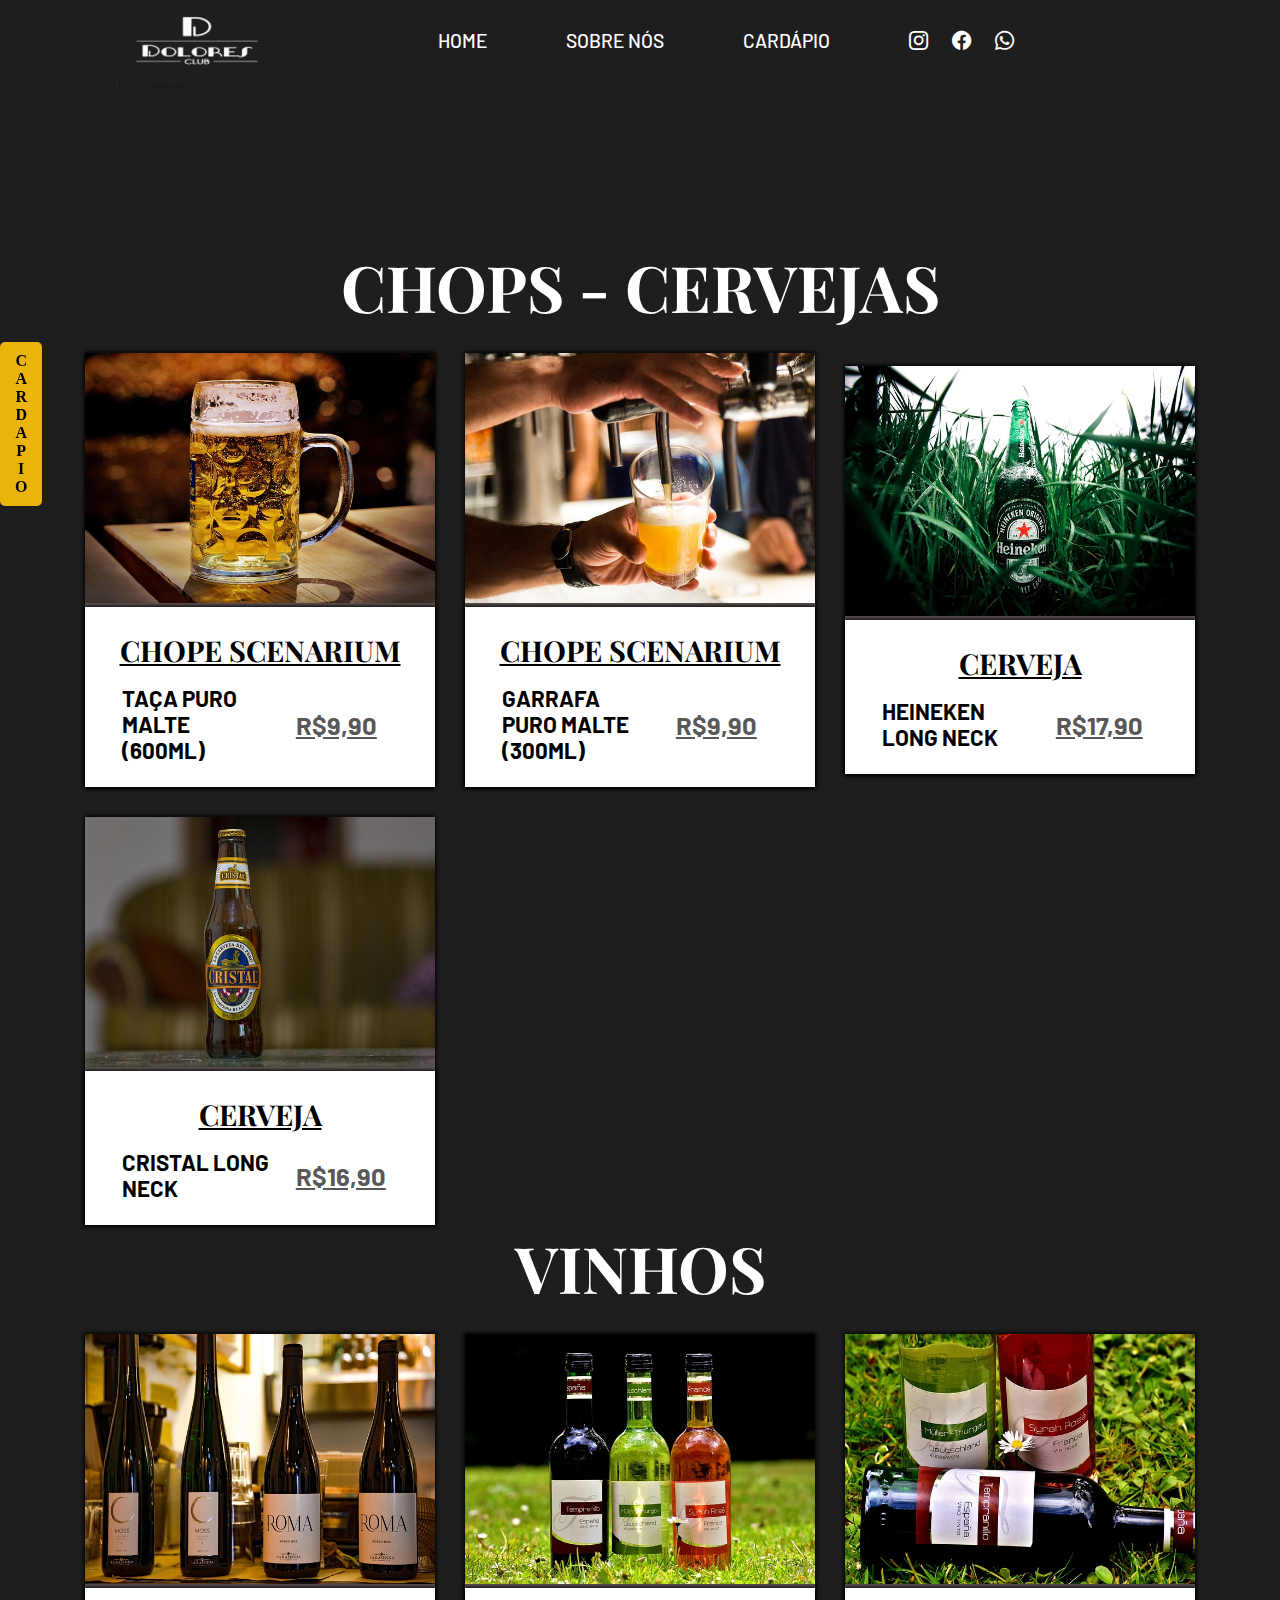
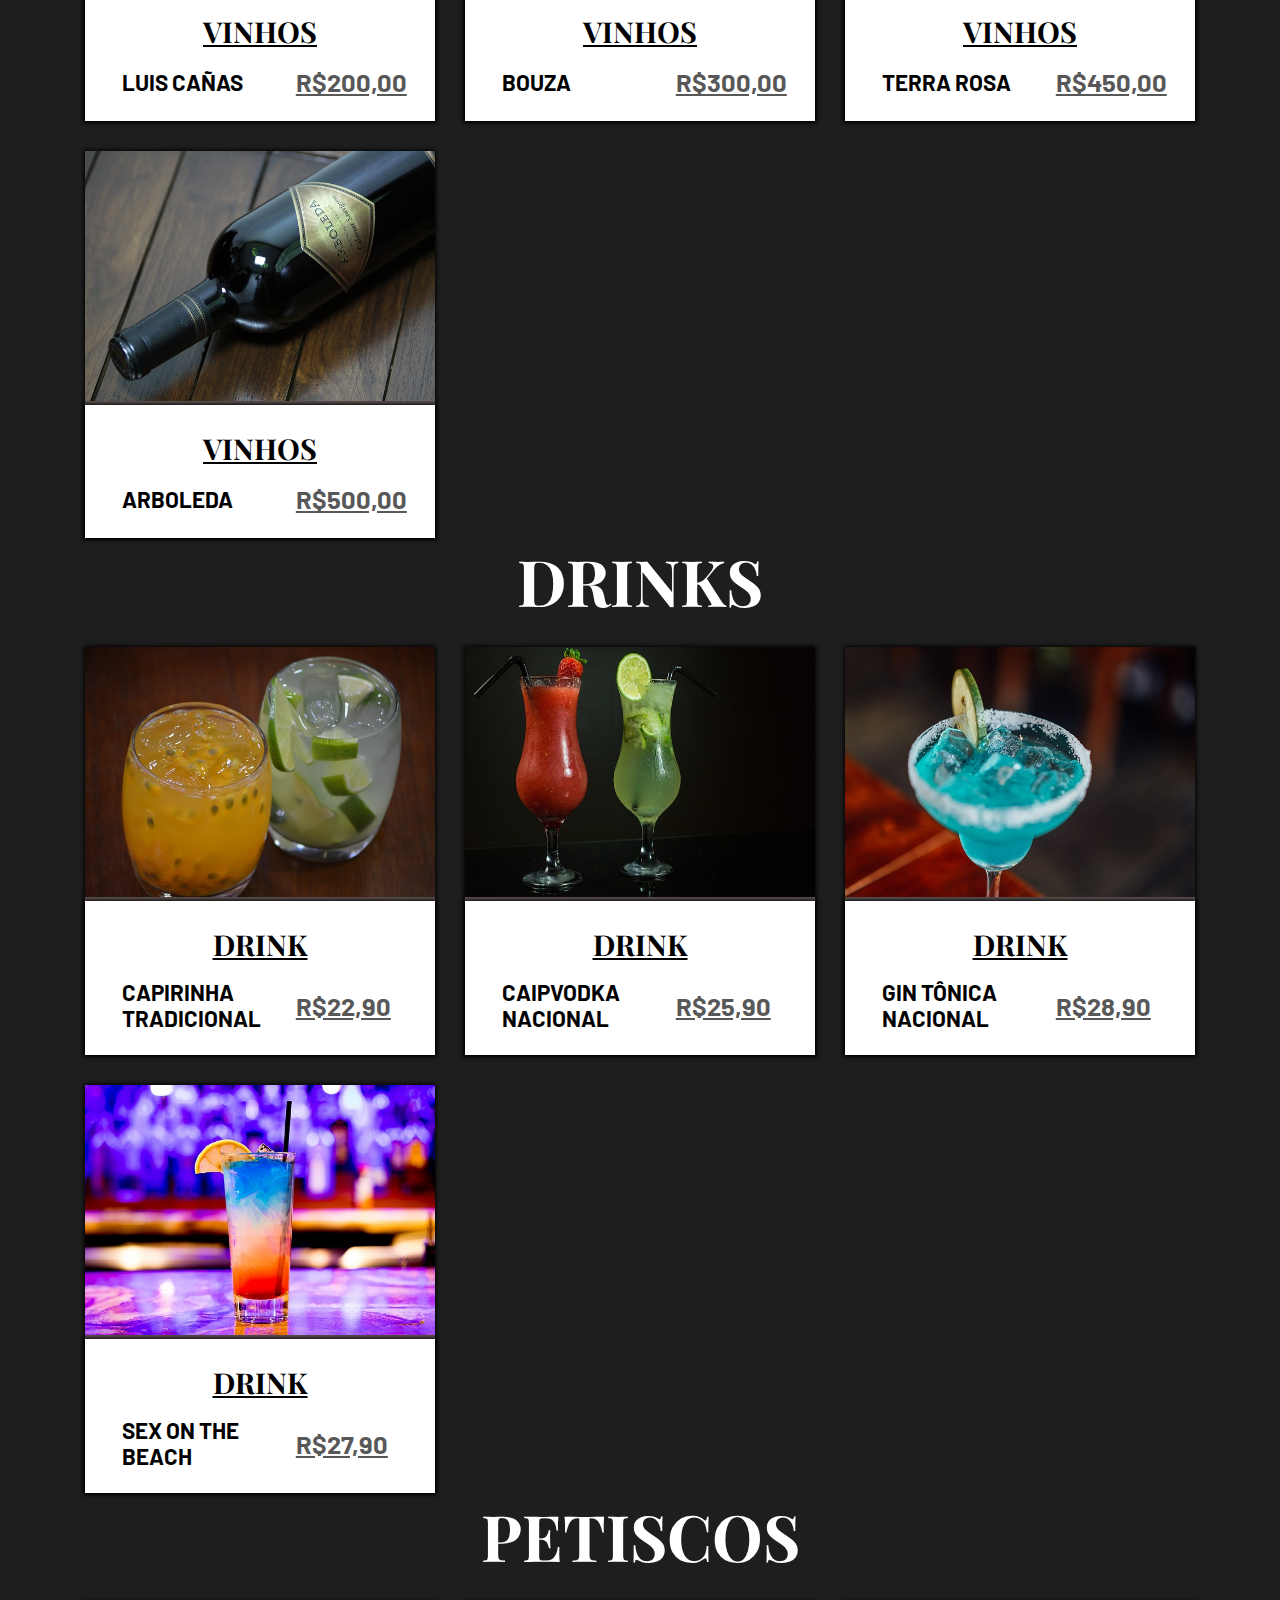
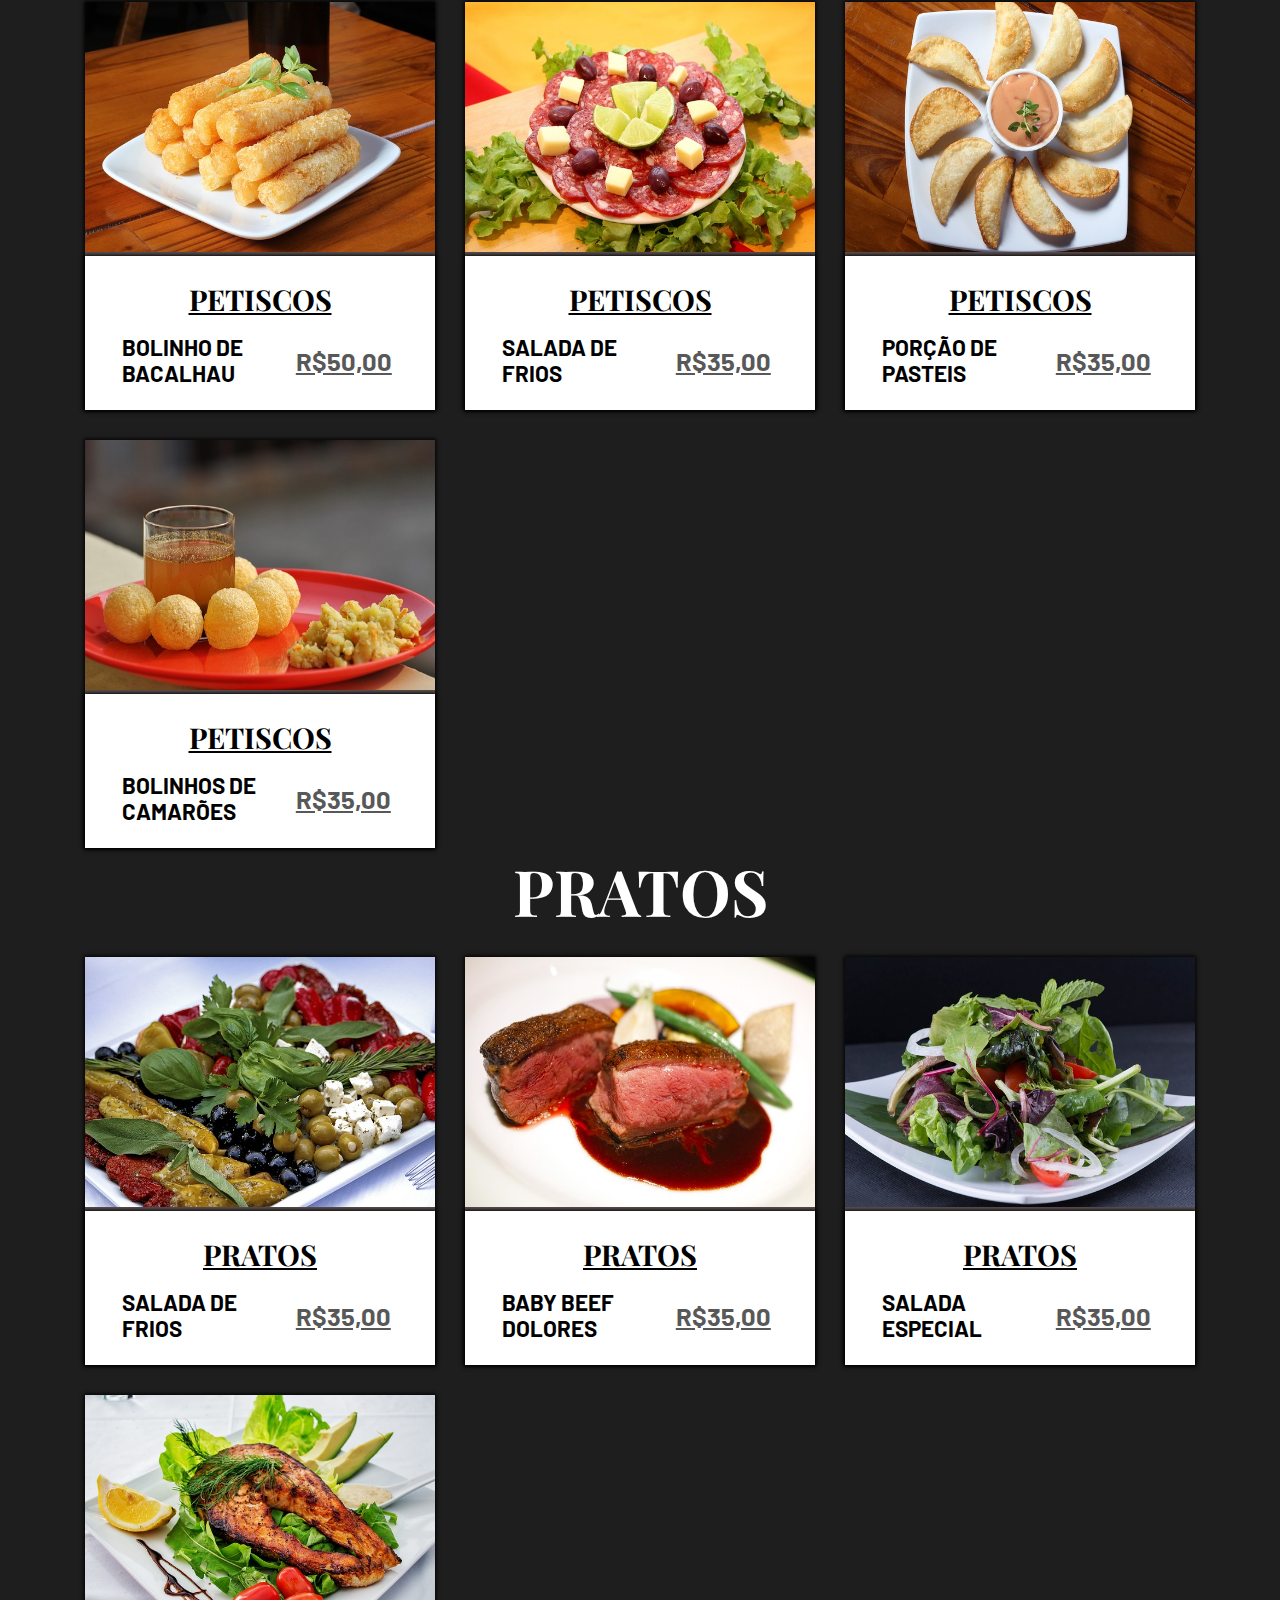
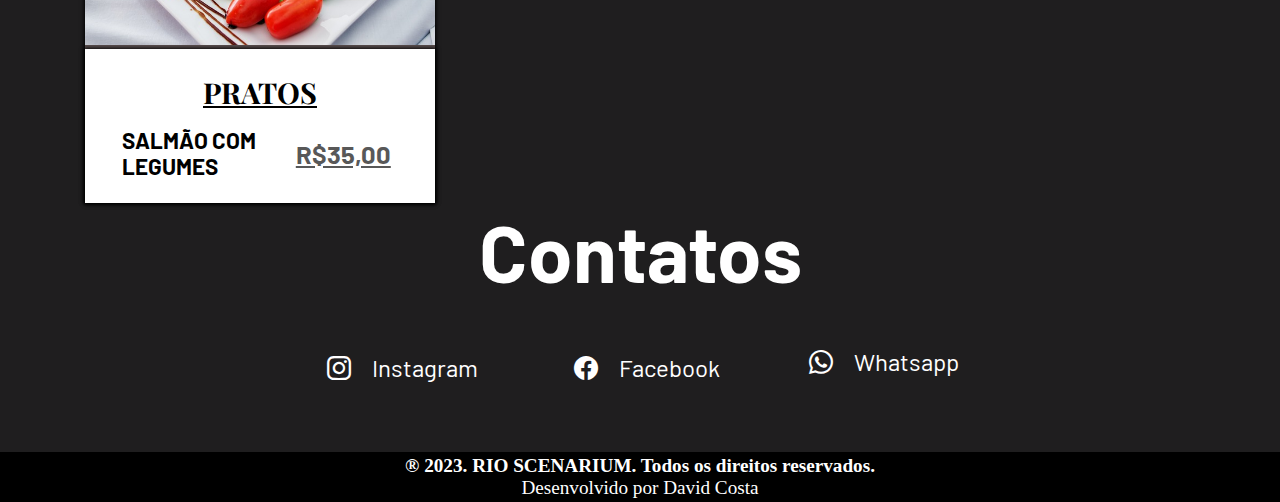
==== cardapio.html @ f92de422 "Teste" ====
<!DOCTYPE html>
<html lang="pt-br">
<head>
  <meta charset="UTF-8">
  <meta name="viewport" content="width=device-width, initial-scale=1.0">
  <title>Dolores Club</title>
  <link rel="stylesheet" href="css/style.css">
  <link rel="stylesheet" href="css/cardapio.css">
  <link rel="stylesheet" href="css/media-query.css">
  <link rel="stylesheet" href="https://cdn.jsdelivr.net/npm/bootstrap-icons@1.11.1/font/bootstrap-icons.css">
</head>
<body>
  <header class="content">
    <div class="logo">
      <a href="index.html"><img src="img/logo-removebg-preview.png" alt="logo"></a>
    </div>

    <nav data-menu="suave">
      <ul class="list-menu">
        <li><a href="index.html">Home</a></li>
        <li><a href="#sobrenos">Sobre Nós</a></li>
        <li><a href="cardapio.html">Cardápio</a></li>

        <div class="nav-social">
          <div class="nav-instagram">
            <li><a href="https://www.instagram.com/doloresclub/" target="_blank"><i class="bi bi-instagram"></i></i></a></li>
          </div>

          <div class="nav-facebook">
            <li><a href="https://www.facebook.com/doloresclublavradio" target="_blank"><i class="bi bi-facebook"></i></a></li>
          </div>

          <div class="nav-whatsapp">
            <li><a href="https://api.whatsapp.com/send?phone=5521971523095&text=Ol%C3%A1,%20poderia%20me%20ajudar?%20=)" target="_blank"><i class="bi bi-whatsapp"></i></a></li>
          </div>
        </div>
      </ul>
    </nav>

    <div class="menu-toggle">
      <div class="one"></div>
      <div class="two"></div>
      <div class="three"></div>
    </div>
    <!--Final: Menu navegação-->
  </header>
  
    <!--<i class="bi bi-arrow-bar-down"></i>-->
    <div class="cardapio-container">
      <a href="cardapio.pdf" download="cardapio.pdf" class="download-btn">
        <span>C</span>
        <span>a</span>
        <span>r</span>
        <span>d</span>
        <span>a</span>
        <span>p</span>
        <span>i</span>
        <span>o</span>
      </a>
    </div>
  
  <section class="cardapio" id="cardapio">
    <h2>Chops - Cervejas</h2>
    <div class="itens-cardapio">
      <div>
        <img src="img/cardapio/cerverja1.jpg" alt="bolinho">
        <div class="info">
          <h3>Chope Scenarium</h3>
          <h4> Taça Puro Malte (600ml) <span>R$9,90</span></h4>
        </div>
      </div>

      <div>
        <img src="img/cardapio/cerveja2.jpg" alt="bolinho">
        <div class="info">
          <h3>Chope Scenarium</h3>
          <h4>Garrafa Puro Malte (300ml) <span>R$9,90</span></h4>
        </div>
      </div>

      <div>
        <img src="img/cardapio/cerveja3.jpg" alt="bolinho">
        <div class="info">
          <h3>Cerveja</h3>
          <h4>Heineken long neck<span>R$17,90</span></h4>
        </div>
      </div>

      <div>
        <img src="img/cardapio/cerveja4.jpg" alt="bolinho">
        <div class="info">
          <h3>Cerveja</h3>
          <h4>Cristal long neck <span>R$16,90</span></h4>
        </div>
      </div>
    </div>
</section>

<section class="cardapio" id="cardapio">
  <h2>Vinhos</h2>
  <div class="itens-cardapio">
    <div>
      <img src="img/cardapio/vinho1.jpg" alt="bolinho">
      <div class="info">
        <h3>Vinhos</h3>
        <h4>Luis Cañas <span>R$200,00</span></h4>
      </div>
    </div>
    <div>
      <img src="img/cardapio/vinho2.jpg" alt="bolinho">
      <div class="info">
        <h3>Vinhos</h3>
        <h4>Bouza <span>R$300,00</span></h4>
      </div>
    </div>
    <div>
      <img src="img/cardapio/vinho3.jpg" alt="bolinho">
      <div class="info">
        <h3>Vinhos</h3>
        <h4>Terra Rosa<span>R$450,00</span></h4>
      </div>
    </div>
    <div>
      <img src="img/cardapio/vinho4.jpg" alt="bolinho">
      <div class="info">
        <h3>Vinhos</h3>
        <h4>Arboleda <span>R$500,00</span></h4>
      </div>
    </div>
  </div>
</section>

<section class="cardapio" id="cardapio">
  <h2>Drinks</h2>
  <div class="itens-cardapio">
    <div>
      <img src="img/cardapio/drink1.jpg" alt="bolinho">
      <div class="info">
        <h3>Drink</h3>
        <h4>Capirinha Tradicional <span>R$22,90</span></h4>
      </div>
    </div>
    <div>
      <img src="img/cardapio/drink2.jpg" alt="bolinho">
      <div class="info">
        <h3>Drink</h3>
        <h4>Caipvodka Nacional <span>R$25,90</span></h4>
      </div>
    </div>
    <div>
      <img src="img/cardapio/drink3.jpg" alt="bolinho">
      <div class="info">
        <h3>Drink</h3>
        <h4>Gin tônica nacional <span>R$28,90</span></h4>
      </div>
    </div>
    <div>
      <img src="img/cardapio/drink4.jpg" alt="bolinho">
      <div class="info">
        <h3>Drink</h3>
        <h4>Sex on the beach <span>R$27,90</span></h4>
      </div>
    </div>
  </div>
</section>

<section class="cardapio" id="cardapio">
  <h2>Petiscos</h2>
  <div class="itens-cardapio">
    <div>
      <img src="img/cardapio/petisco1.jpg" alt="bolinho">
      <div class="info">
        <h3>Petiscos</h3>
        <h4>Bolinho de Bacalhau<span>R$50,00</span></h4>
      </div>
    </div>
    <div>
      <img src="img/cardapio/petisco2.jpg" alt="bolinho">
      <div class="info">
        <h3>Petiscos</h3>
        <h4>Salada de Frios <span>R$35,00</span></h4>
      </div>
    </div>
    <div>
      <img src="img/cardapio/petisco3.jpg" alt="bolinho">
      <div class="info">
        <h3>Petiscos</h3>
        <h4>Porção de pasteis <span>R$35,00</span></h4>
      </div>
    </div>
    <div>
      <img src="img/cardapio/petisco4.jpg" alt="bolinho">
      <div class="info">
        <h3>Petiscos</h3>
        <h4>Bolinhos de camarões <span>R$35,00</span></h4>
      </div>
    </div>
  </div>
</section>

<section class="cardapio" id="cardapio">
  <h2>Pratos</h2>
  <div class="itens-cardapio">
    <div>
      <img src="img/cardapio/prato1.jpg" alt="bolinho">
      <div class="info">
        <h3>Pratos</h3>
        <h4>Salada de frios<span>R$35,00</span></h4>
      </div>
    </div>
    <div>
      <img src="img/cardapio/prato2.jpg" alt="bolinho">
      <div class="info">
        <h3>Pratos</h3>
        <h4>Baby Beef dolores<span>R$35,00</span></h4>
      </div>
    </div>
    <div>
      <img src="img/cardapio/prato3.jpg" alt="bolinho">
      <div class="info">
        <h3>Pratos</h3>
        <h4>Salada Especial <span>R$35,00</span></h4>
      </div>
    </div>
    <div>
      <img src="img/cardapio/prato4.jpg" alt="bolinho">
      <div class="info">
        <h3>Pratos</h3>
        <h4>Salmão com legumes <span>R$35,00</span></h4>
      </div>
    </div>
  </div>
</section>

<section class="contatos" id="contatos">
  <h3>Contatos</h3>
  <div class="contatos-secao">
    <div class="item-instagram">
      <a href="https://www.instagram.com/doloresclub/" target="_blank">
        <i class="bi bi-instagram"></i>
        <span>Instagram</span>
      </a>
    </div>

    <div class="item-facebook">
      <a href="https://www.facebook.com/doloresclublavradio" target="_blank">
        <i class="bi bi-facebook"></i>
        <span>Facebook</span>
      </a>
    </div>

    <div class="item-whatsapp">
      <a href="https://api.whatsapp.com/send?phone=5521971523095&text=Ol%C3%A1,%20poderia%20me%20ajudar?%20=)" target="_blank">
        <i class="bi bi-whatsapp"></i>
        <span>Whatsapp</span>
      </a>
    </div>
  </div>
</section>

<footer>
  <h4>
    ® 2023. RIO SCENARIUM. Todos os direitos reservados.</h4>
    <span>Desenvolvido por David Costa</span>
</footer>

<script type="module" src="js/script.js"></script>
</body>
</html>
---- css/style.css ----
@charset "UTF-8";
@import url('https://fonts.googleapis.com/css2?family=Playfair+Display:ital@1&display=swap');
@import url('https://fonts.googleapis.com/css2?family=Barlow:ital@1&display=swap');

* {
  margin: 0;
  padding: 0;
  box-sizing: border-box;
  list-style: none;
  border: none;
  text-decoration: none;
}

html {
  width: 100vw;
  height: 100vh;
  font-size: 65,5%;
  overflow-x: hidden;
  background-color: #1f1e1f;
}

.content {
  width: 100vw;
  height: 70px;
  display: flex;
  justify-content: space-around;
  align-items: center;
  background-color: #1f1e1f;
  padding: 40px;
  position: sticky;
  top: 0;
  z-index: 9999;
}

.logo {
  cursor: pointer;
  display: flex;
  align-items: center;
}

.logo img {
  width: 100%;
  height: 100%;
}

.content .list-menu {
  width: 600px;
  display: flex;
  align-items: center;
  justify-content: space-between;
}

.content .list-menu li a {
  padding: 12px;
  color: white;
  font-size: 1.2rem;
  text-transform: uppercase;
  font-weight: 500;
  transition: all 200ms ease-in;
  font-family: 'Barlow', sans-serif;
}

.nav-social {
  display: flex;
  justify-content: center;
  align-items: center;
}

.nav-facebook a:hover {
  background: #7C97C1;
  border-radius: 20px; 
  transition: all 500ms ease-in;

}

.nav-instagram a:hover {
  background: #F285A1; 
  border-radius: 20px; 
  transition: all 500ms ease-in;
}

.nav-whatsapp a:hover {
  background: #70D68E;
  border-radius: 20px; 
  transition: all 500ms ease-in;
}


/*First Section*/

.first-section {
  background-image: linear-gradient(rgba(29,29,29,0.8),rgba(29,29,29,0.8)),url(../img/background.jpg);
  /*background-image: url(../img/background.jpg);*/
  background-position: center center;
  background-size: cover;
  background-repeat: no-repeat;
  background-position-y: 20px;
  height: 100vh;
  width: 100vw;
  display: flex;
  flex-direction: column;
  justify-content: center;
  align-items: center;
}

.first-section .conteudo-principal {
  display: flex;
  flex-direction: column;
  align-items: center;
  justify-content: center;
}

.first-section h1 {
  color: #ffc506;
  font-size: 3rem;
  text-transform: uppercase;
  margin-bottom: 1rem;
  font-family: 'Playfair Display', serif;
}

.first-section h2 {
  color: white;
  font-size: 1.6rem;
  font-weight: 400;
  text-transform: uppercase;
  margin-bottom: 3rem;
  font-family: 'Barlow', sans-serif;
}

.btn button {
  width: 230px;
  height: 60px;
  cursor: pointer;
  text-transform: uppercase;
  background-color: #ffc506;
  border-radius: 10px;
  font-weight: 700;
  margin-top: 5rem;
  transition: all 400ms ease-in;
  font-family: 'Barlow', sans-serif;
}

.btn button a {
  color: black;
}

.btn button a:hover {
  color: #ffc506;
}

.btn button:hover {
  border: 1px solid #ffc506;
  background-color: transparent;
  color: #ffc506;
}

.btn {
  display: block;
  justify-content: center;
  align-items: center;
}

/*Sobre nos */

.sobre-nos {
  background-color: #1f1e1f;
  width: 100%;
  padding-bottom: 5rem;
  color: white;
  display: flex;
  justify-content: center;
  align-items: center;
  font-family: 'Barlow', sans-serif;
}

.main {
  display: flex;
  justify-content: space-between;
}

.contentsobre {
  display: flex;
  flex-direction: column;
  align-items: center;
  justify-content: center;
}

.contentsobre h2 {
  font-size: 5rem;
  margin-bottom: 1rem;
}

.contentsobre p {
  text-align: justify;
  font-size: 1.6rem;
  width: 60%;
  line-height: 2.5rem;
  text-indent: 1rem;
}

/*Contato - Footer*/

.contatos {
  font-family: 'Barlow', sans-serif;
  width: 100vw;
  background-color: #1f1e1f;
  display: flex;
  flex-direction: column;
  justify-content: center;
  align-items: center;
  font-size: 1.6rem;
  color: white;
  padding-bottom: 4rem;
}

.contatos h3 {
  font-size: 5rem;
  margin-bottom: 3rem;
}

.contatos-secao {
  width: 650px;
  display: flex;
  justify-content: space-between;
  font-size: 1.5rem;
}

.contatos-secao i {
  margin-right: 1rem;
}

.contatos-secao div {
  cursor: pointer;
  transition: all 200ms ease-in;
}

.contatos .contatos-secao .item-instagram,
.item-facebook,
.item-whastapp, a {
  color: white;
  padding: 6px;
}

.item-facebook a:hover {
  background: #7C97C1;
  border-radius: 40px; 
  transition: all 500ms ease-in;
}

.item-instagram a:hover {
  background: #F285A1; 
  border-radius: 40px; 
  transition: all 500ms ease-in;
}

.item-whatsapp a:hover {
  background: #70D68E;
  border-radius: 40px; 
  transition: all 500ms ease-in;
}
/*Footer*/
footer {
  height: 50px;
  background-color: black;
  color: white;
  font-size: 1.2rem;
  font-size: flex;
  display: flex;
  align-items: center;
  justify-content: center;
  flex-direction: column;
}
---- css/cardapio.css ----
.cardapio-container {
  position: sticky;
  top: 38%;
  z-index: 999;
}

.download-btn {
  display: inline-block;
  color: black;
  font-weight: bold;
  background-color: #ffc506e7;
  padding: 10px 15px;
  border-radius: 5px;
  transition: background-color 0.3s;
  text-transform: uppercase;
}

.cardapio-container .download-btn .bi {
 color: #ffc506;
 background-color: black;
 border-radius: 50%;
}

.download-btn:hover {
  background-color: transparent;
  color: white;
}

.download-btn span {
  display: block;
  text-align: center;
  flex-direction: column;
}

/*Cardapio*/
.cardapio {
  width: 100vw;
  display: flex;
  flex-direction: column;
  justify-content: center;
  align-items: center;
  background-color: #1f1e1f;
}

.cardapio h2 {
  font-family: 'Playfair Display', serif;
  font-size: 5rem;
  color: white;
  text-transform: uppercase;
}

.itens-cardapio {
  width: 90%;
  margin-top: 1.5rem;
  display: grid;
  grid-template-columns: repeat(auto-fit, minmax(150px, 350px));
  justify-content: center;
  align-items: center;
  gap: 30px;
}


.itens-cardapio .info {
  background-color: white;
  border: none;
  display: flex;
  flex-direction: column;
  align-items: center;
  justify-content: center;
  padding: 1.5rem;
  font-family: 'Barlow', sans-serif;
}

.cardapio h2 {
  font-size: 4.0rem;
}

.itens-cardapio .info h3 {
  font-family: 'Playfair Display', serif;
  font-size: 1.8rem;
  text-transform: uppercase;
  margin-bottom: 1rem;
  text-decoration: underline;
}

.itens-cardapio .info h4 {
  font-size: 1.4rem;
  text-transform: uppercase;
  margin-bottom: 0.6rem;
  display: grid;
  justify-content: center;
  align-items: center;
  grid-template-columns: 150px 150px;
  margin: 0 auto;
  margin-left: 0.8rem;
}

.itens-cardapio .info h4 span {
  font-size: 1.6rem;
  color: #585858;
  margin-left: 1.5rem;
  text-decoration: underline;
}

.itens-cardapio div {
  background-color: #5e5252;
  box-shadow: 0px 0px 4px 1px;
}

.itens-cardapio img {
  width: 100%;
  height: 250px;
}
---- css/media-query.css ----
@media (max-width: 1200px) {
  .main {
    display: block;
  }

  .content {
    flex-direction: column;
    justify-content: center;
    align-items: center;
    height: 12%;
    padding-left: 0px;
  }

  .img-desktop {
    display: none;
  }

  .img-mobile {
    display: block;
  }

  .nav-auto, .nav-manual {
    margin-top: 48%;
  }
}

@media (max-width: 768px) {

  html {
    font-size: 45%;
  }
  
  .cardapio-container {
    font-size: 150%;
  }

  .content {
  display: flex;
  flex-direction: row;
  justify-content: space-between;
  padding: 0 40px;
  justify-content: center;
  }

  .content .list-menu {
    display: none;
  }

  .one,
  .two,
  .three {
    width: 80%;
    height: 2px;
    background-color: white;
    margin: 6px auto;
    transition-duration: 0.5s;
  }

  .menu-toggle {
    width: 30px;
    height: 30px;
  }

  .content.on {
    position: fixed;
    top: 0;
    left: 0;
    bottom: 0;
    width: 100vw;
    height: 100vh;
    background-color: rgba(30, 31, 30, 0.8);
    z-index: 10;
    align-items: center;
  }

  .content.on .logo {
    display: none;
  }

  .content.on .menu-toggle {
    position: absolute;
    right: 40px;
    top: 20px;
  }

  .content.on .list-menu {
    display: block;
  }

  .content.on .list-menu li {
    display: flex;
    justify-content: center;
  }

  .content.on .list-menu li a {
    font-size: 2rem;
  }

  .content.on .menu-toggle .two {
    opacity: 0;
  }

  .content.on .menu-toggle .one {
    transform: rotate(45deg) translate(5px, -8px);
  }

  .content.on .menu-toggle .three {
    transform: rotate(-45deg) translate(20px, -6px);
  }

  .cardapio h2 {
    font-size: 5.5rem;
  }

  .itens-cardapio {
    grid-template-columns: repeat(2, minmax(50%, 350px));
  }

  .itens-cardapio .info h3 {
    font-size: 3rem;
  }

  .itens-cardapio .info h4 {
    font-size: 2rem;
    margin-left: 12rem;
  }

  .contatos-secao {
    display: block;
    text-align: center;
    font-size: 2rem;
  }

  .contatos-secao div {
    margin: 1rem;
  }
}

@media (max-width: 600px) {
  .conteudo-principal h1 {
    width: 500px;
    text-align: center;
    font-size: 5rem;
  }

  .conteudo-principal h2 {
    font-size: 2.5rem;
  }

  .itens-cardapio {
    grid-template-columns: repeat(auto-fit, minmax(50px, 350px));
  }

  .contatos-secao {
    width: 300px;
  }
}

@media (max-width: 500px) {
  .btn {
    flex-direction: column;
    justify-content: center;
    align-items: center;
    width: 150px;
  }

  .btn button {
    font-size: 1.5rem;
    width: 100%;
  }

  .conteudo-principal h1{
    width: 350px;
    font-size: 4rem;
    text-align: center;
  }

  .conteudo-principal h2{
    width: 200px;
    font-size: 2.5rem;
    text-align: center;
  }
}

@media (max-width: 395px) {
  .contentsobre p {
    width: 250px;
    font-size: 2rem;
  }

  .itens-cardapio {
    width: 50%;
    justify-content: center;
    grid-template-columns: repeat(auto-fit, minmax(50px, 350px));
  }

  .itens-cardapio img {
    width: 100%;
    height: auto;
  }

  .itens-cardapio div {
    display: flex;
    flex-direction: column;
    justify-content: center;
    align-items: center;
  }

  .itens-cardapio .info {
    width: 100%;
    height: 150px;
    display: block;
  }

  .itens-cardapio .info h3 {
    text-align: center;
  }

  .itens-cardapio .info h4 {
    grid-template-columns: 93px 150px;
  }
}
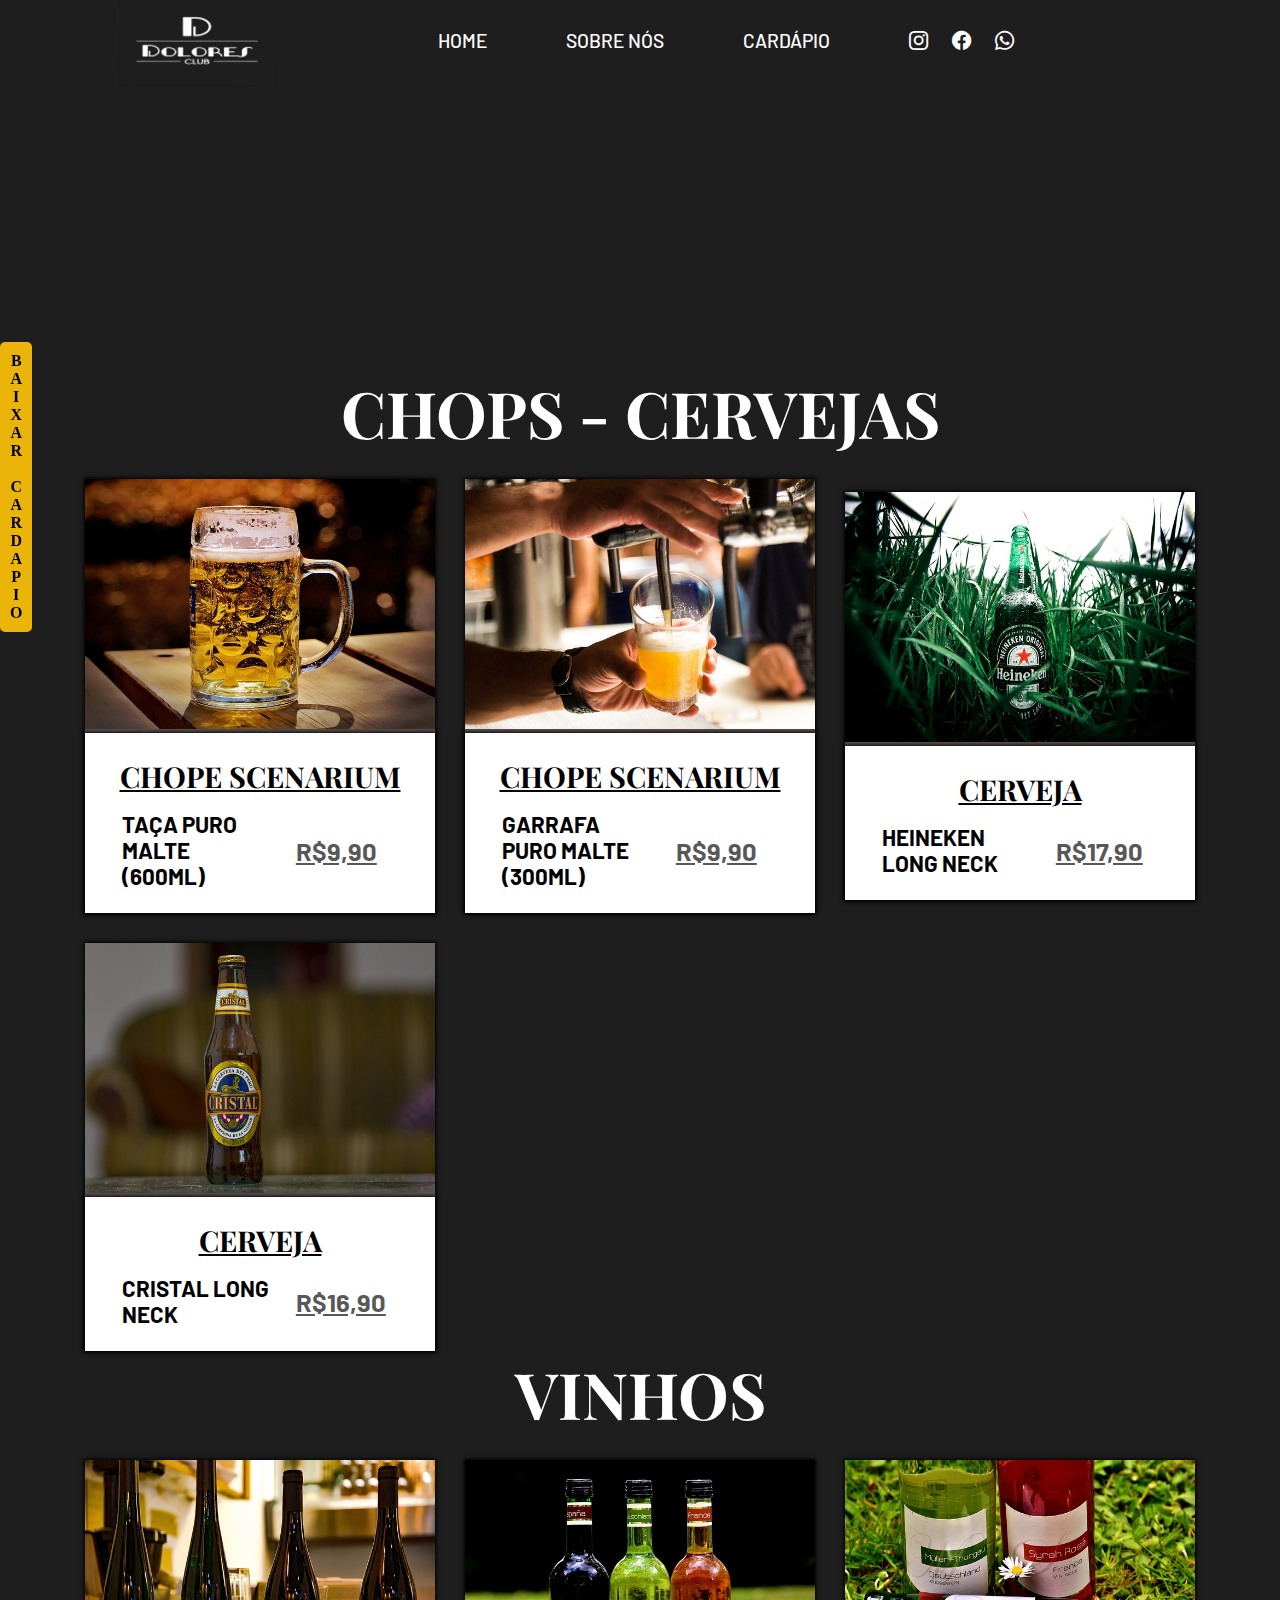
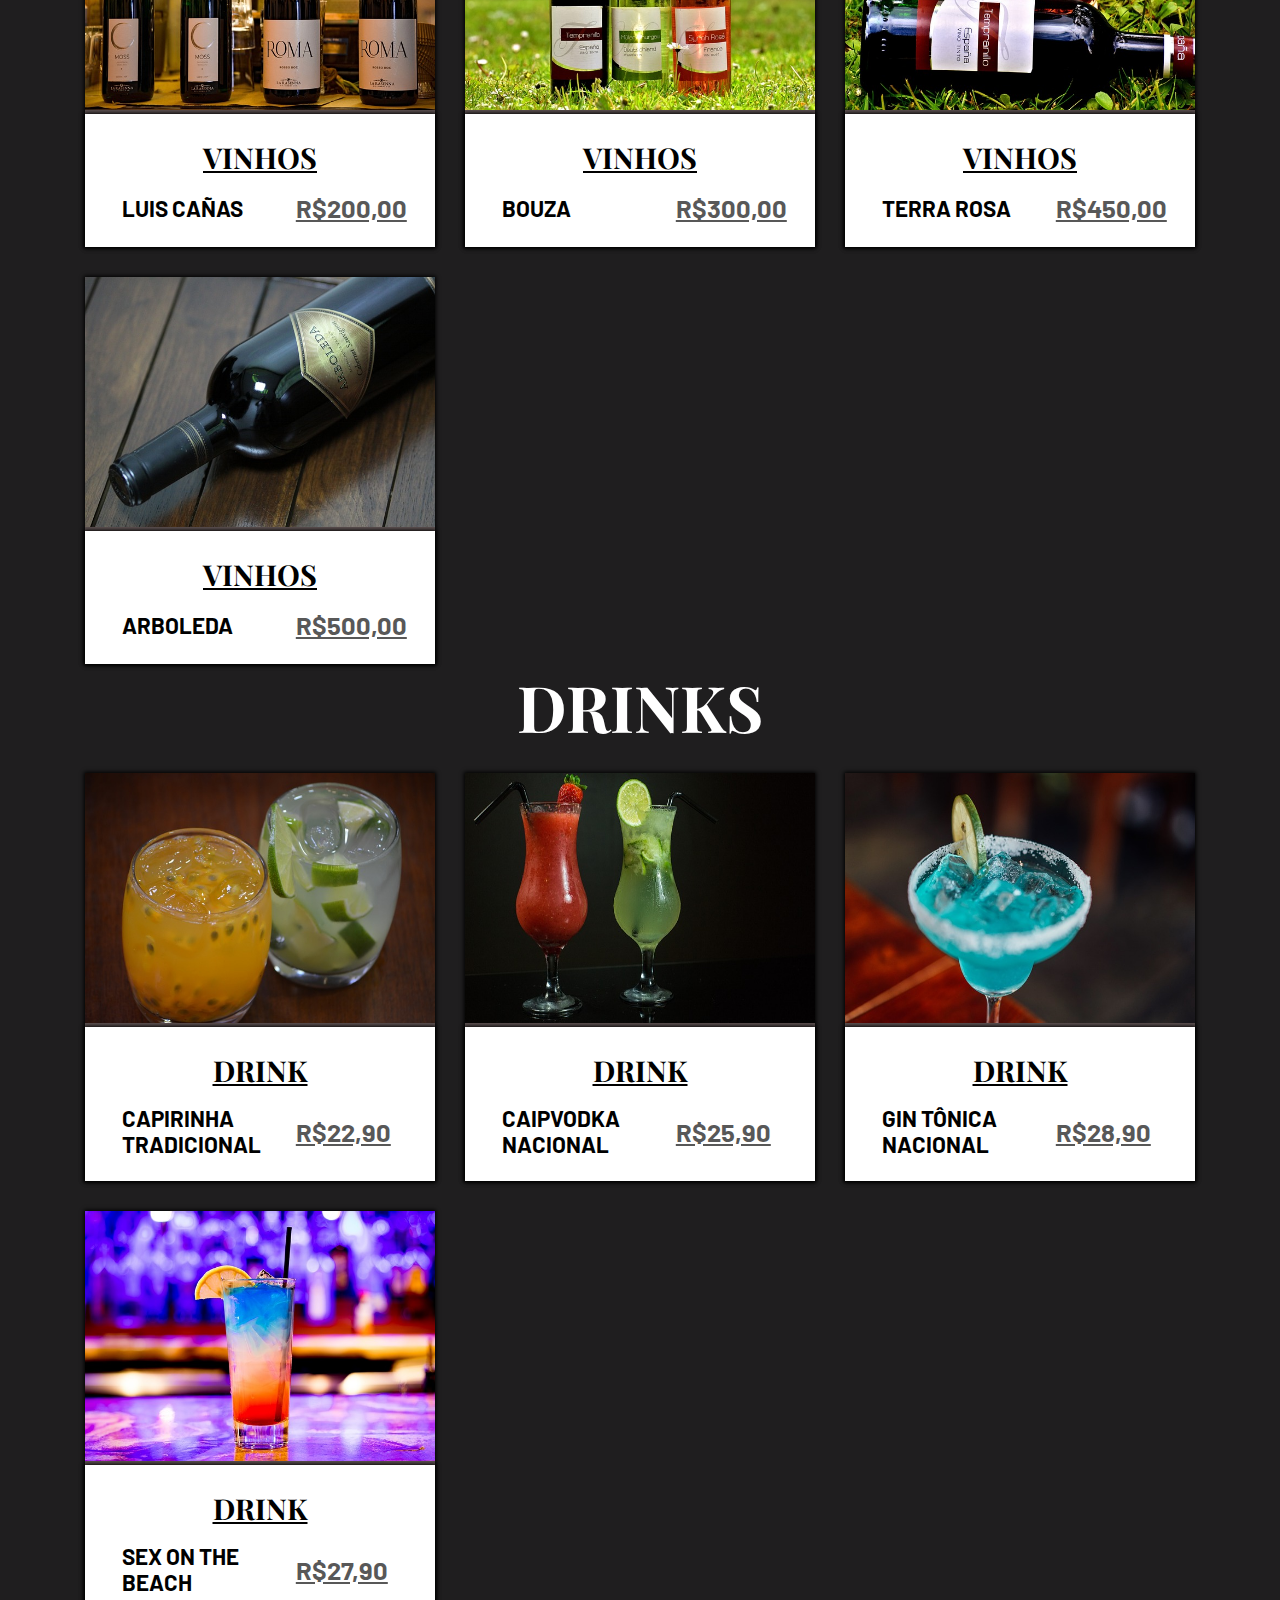
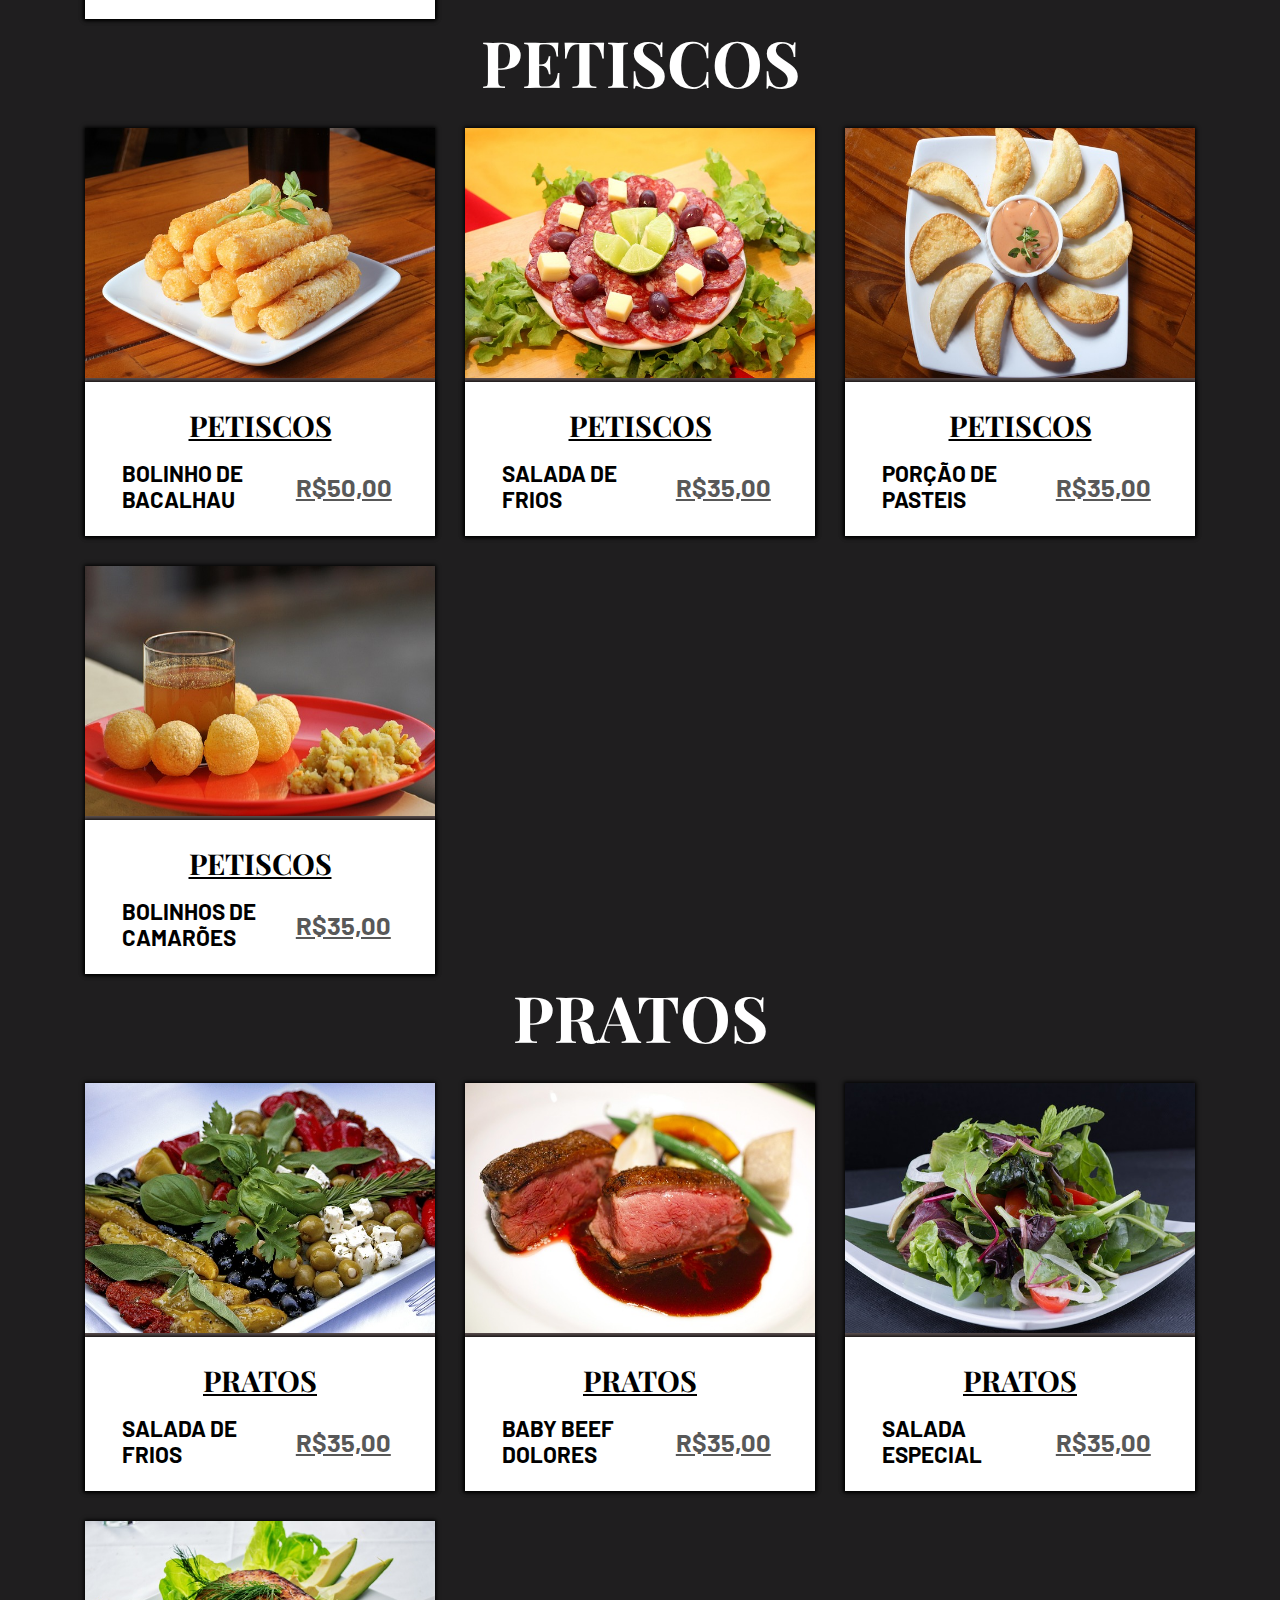
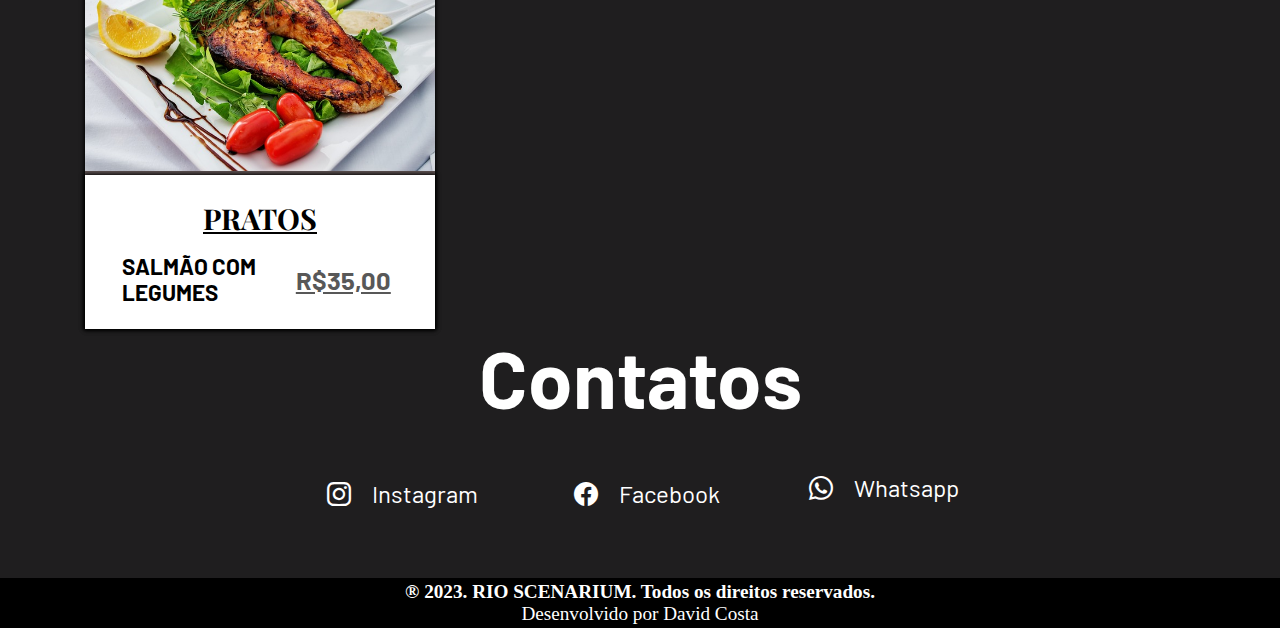
==== commit fda012ea: "Teste completo cardapio" ====
--- a/cardapio.html
+++ b/cardapio.html
@@ -18,7 +18,7 @@
     <nav data-menu="suave">
       <ul class="list-menu">
         <li><a href="index.html">Home</a></li>
-        <li><a href="#sobrenos">Sobre Nós</a></li>
+        <li><a href="index.html">Sobre Nós</a></li>
         <li><a href="cardapio.html">Cardápio</a></li>
 
         <div class="nav-social">
@@ -48,6 +48,13 @@
     <!--<i class="bi bi-arrow-bar-down"></i>-->
     <div class="cardapio-container">
       <a href="cardapio.pdf" download="cardapio.pdf" class="download-btn">
+        <span>B</span>
+        <span>a</span>
+        <span>i</span>
+        <span>x</span>
+        <span>a</span>
+        <span>r</span> 
+        <br>
         <span>C</span>
         <span>a</span>
         <span>r</span>
--- a/css/cardapio.css
+++ b/css/cardapio.css
@@ -6,10 +6,11 @@
 
 .download-btn {
   display: inline-block;
+  font-size: 1rem;
   color: black;
   font-weight: bold;
   background-color: #ffc506e7;
-  padding: 10px 15px;
+  padding: 10px 10px;
   border-radius: 5px;
   transition: background-color 0.3s;
   text-transform: uppercase;
--- a/css/media-query.css
+++ b/css/media-query.css
@@ -8,7 +8,6 @@
     justify-content: center;
     align-items: center;
     height: 12%;
-    padding-left: 0px;
   }
 
   .img-desktop {
@@ -20,14 +19,14 @@
   }
 
   .nav-auto, .nav-manual {
-    margin-top: 48%;
+    margin-top: 78%;
   }
 }
 
 @media (max-width: 768px) {
 
   html {
-    font-size: 45%;
+    font-size: 80%;
   }
   
   .cardapio-container {
@@ -44,6 +43,11 @@
 
   .content .list-menu {
     display: none;
+  }
+
+  .sobre-nos p {
+    margin-bottom: 3rem;
+    width: 80%;
   }
 
   .one,
@@ -116,13 +120,19 @@
     grid-template-columns: repeat(2, minmax(50%, 350px));
   }
 
+  .itens-cardapio .info {
+    display: block;
+    justify-content: center;
+    align-items: center;
+  }
+
   .itens-cardapio .info h3 {
     font-size: 3rem;
+    text-align: center;
   }
 
   .itens-cardapio .info h4 {
     font-size: 2rem;
-    margin-left: 12rem;
   }
 
   .contatos-secao {
@@ -136,23 +146,48 @@
   }
 }
 
-@media (max-width: 600px) {
+@media (max-width: 652px) {
   .conteudo-principal h1 {
     width: 500px;
     text-align: center;
-    font-size: 5rem;
+    font-size: 3rem;
   }
 
   .conteudo-principal h2 {
-    font-size: 2.5rem;
-  }
+    font-size: 1.5rem;
+    text-align: justify;
+  }
+
+  
+  .cardapio h2 {
+    font-size: 3rem;
+  }
+
+  section.slider {
+    margin: 0 auto;
+    width: 100%;
+    height: auto;
+    padding: 0 !important;
+    overflow-x: hidden;
+  }
+
+  .nav-auto, .nav-manual {
+    margin-top: 96%;
+    margin-left: 10%;
+  }
+
 
   .itens-cardapio {
     grid-template-columns: repeat(auto-fit, minmax(50px, 350px));
   }
 
+  .contatos h3 {
+    font-size: 3rem;
+  }
+
   .contatos-secao {
     width: 300px;
+    font-size: 1.5rem;
   }
 }
 
@@ -171,14 +206,16 @@
 
   .conteudo-principal h1{
     width: 350px;
-    font-size: 4rem;
+    font-size: 3rem;
     text-align: center;
   }
 
   .conteudo-principal h2{
     width: 200px;
-    font-size: 2.5rem;
-    text-align: center;
+    font-size: 1.6rem;
+    text-align: center;
+    text-transform: capitalize;
+    line-height: 2.5rem;
   }
 }
 
@@ -204,19 +241,31 @@
     flex-direction: column;
     justify-content: center;
     align-items: center;
+    
   }
 
   .itens-cardapio .info {
     width: 100%;
     height: 150px;
-    display: block;
+    
   }
 
   .itens-cardapio .info h3 {
     text-align: center;
+    font-size: 1rem;
   }
 
   .itens-cardapio .info h4 {
+    display: flex;
+    text-align: center;
+    margin-top: 25px;
+    font-size: 1rem;
     grid-template-columns: 93px 150px;
   }
+
+  footer {
+    display: block;
+    flex-direction: column;
+    text-align: center;
+  }
 }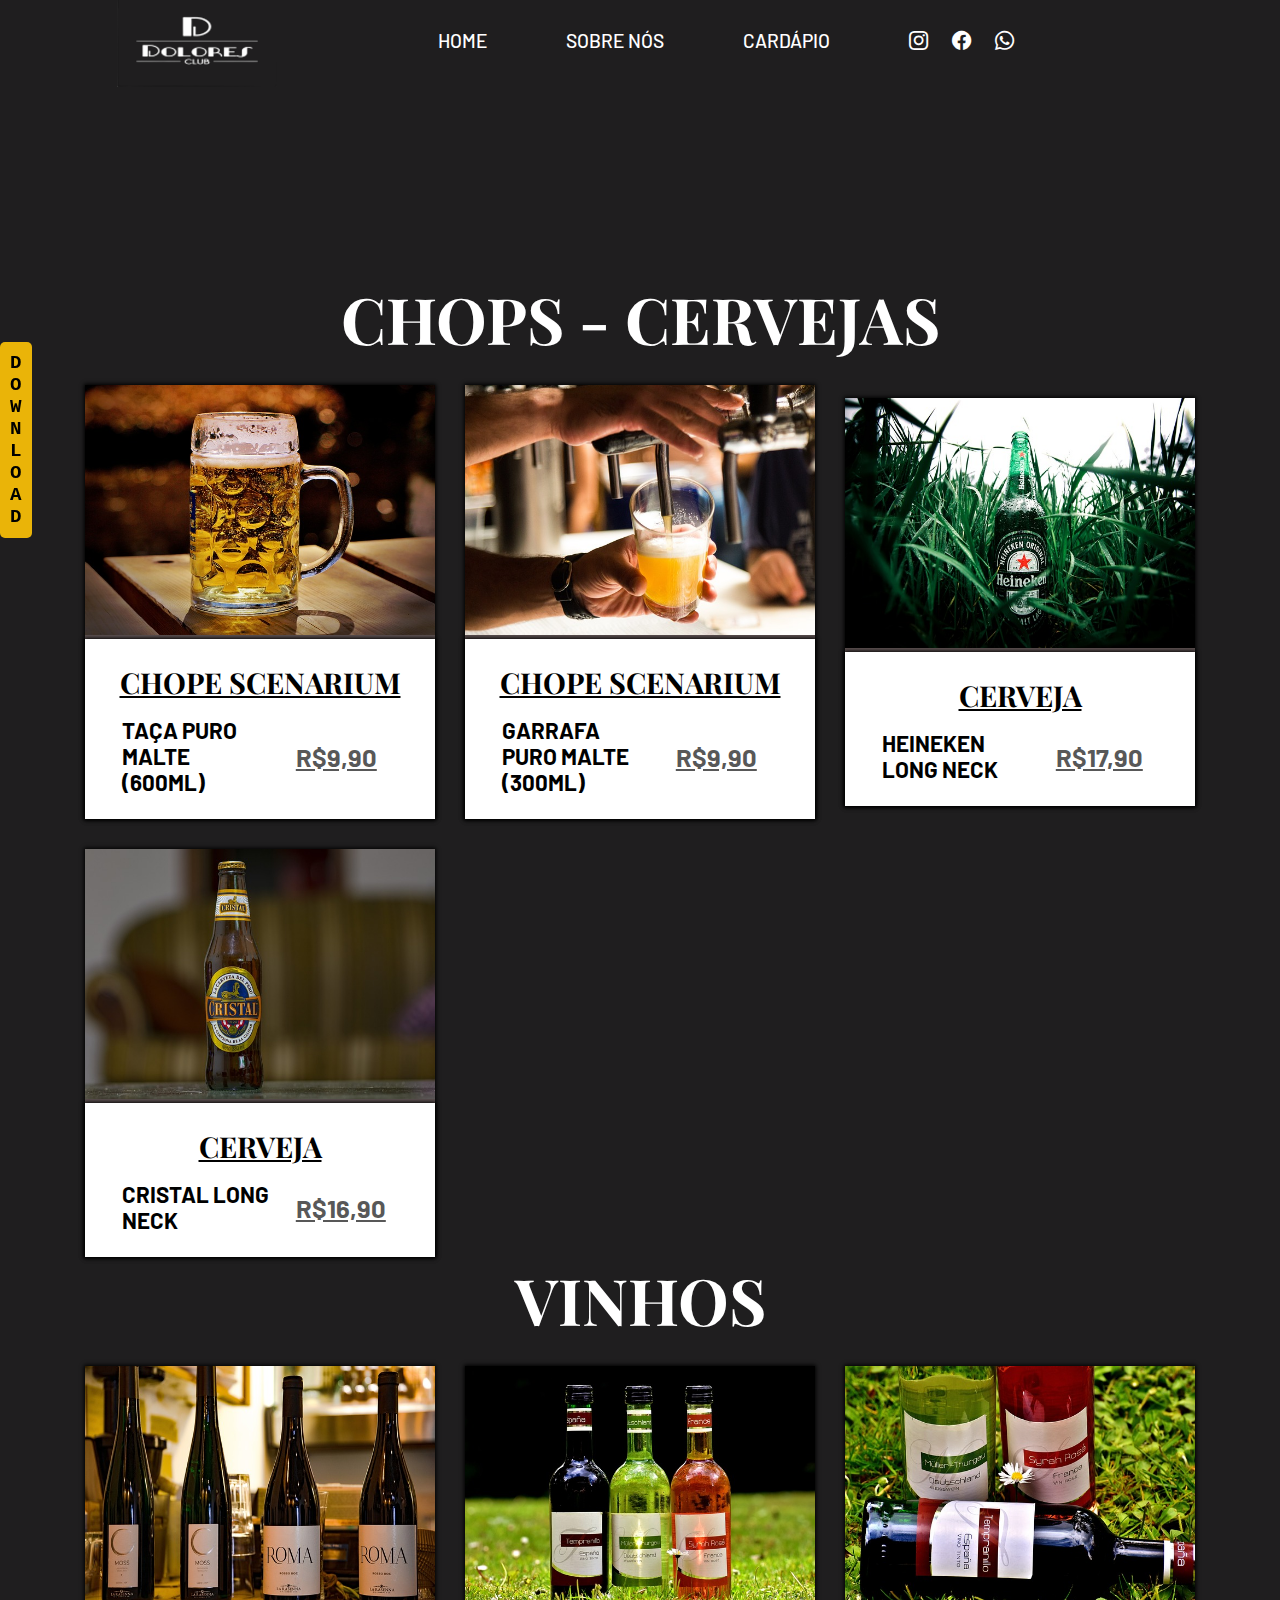
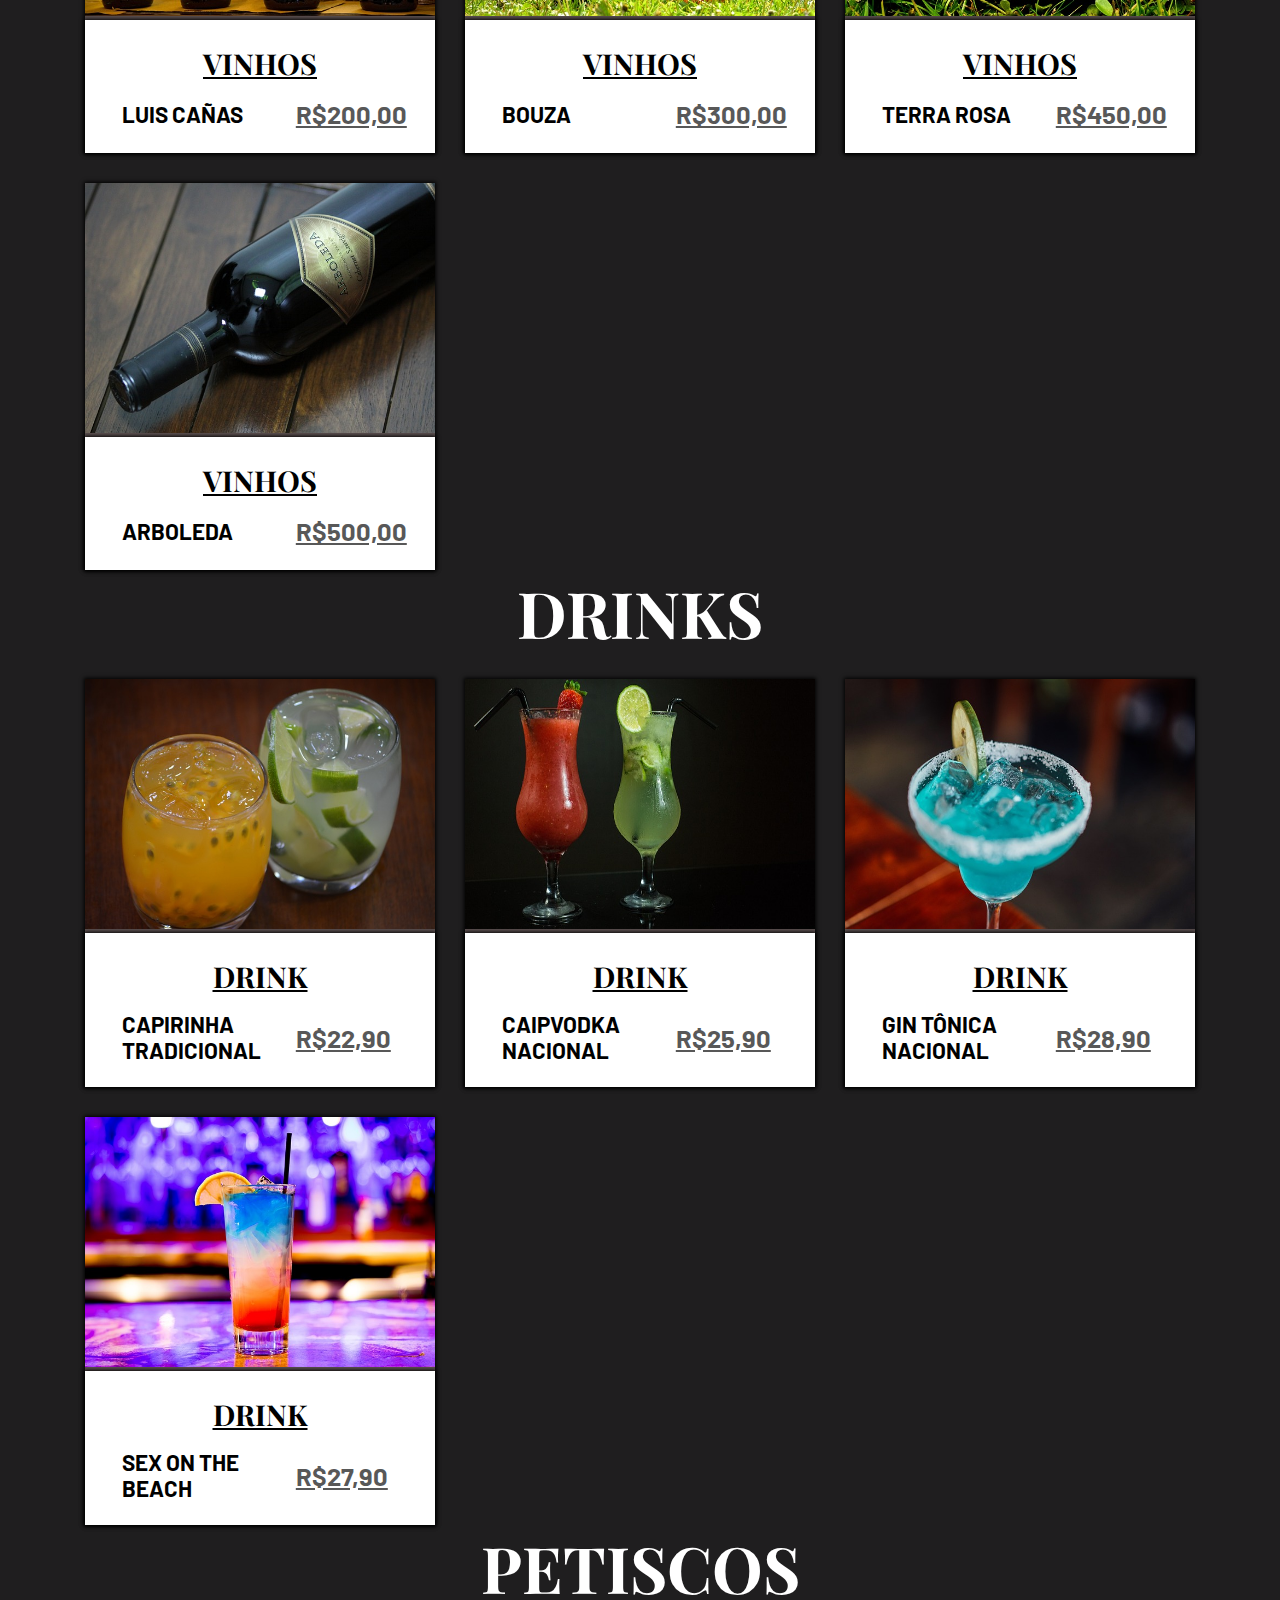
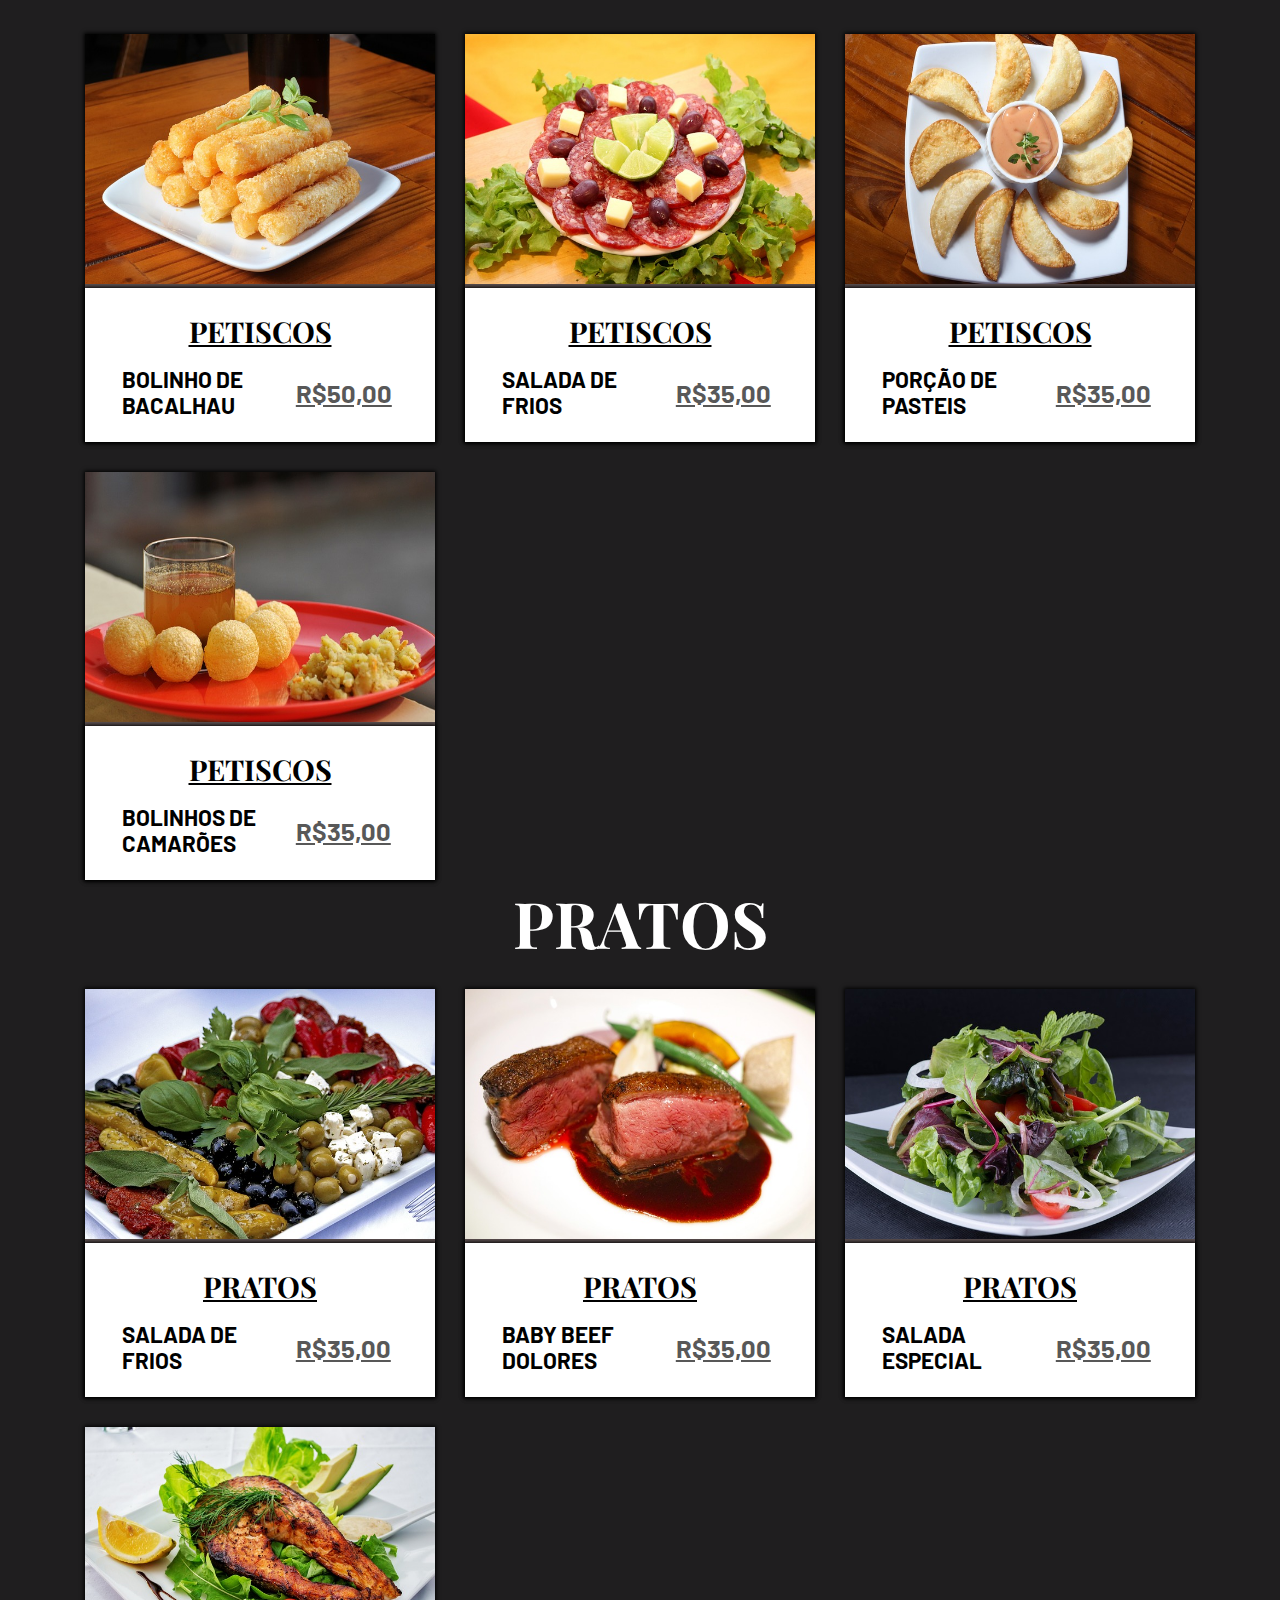
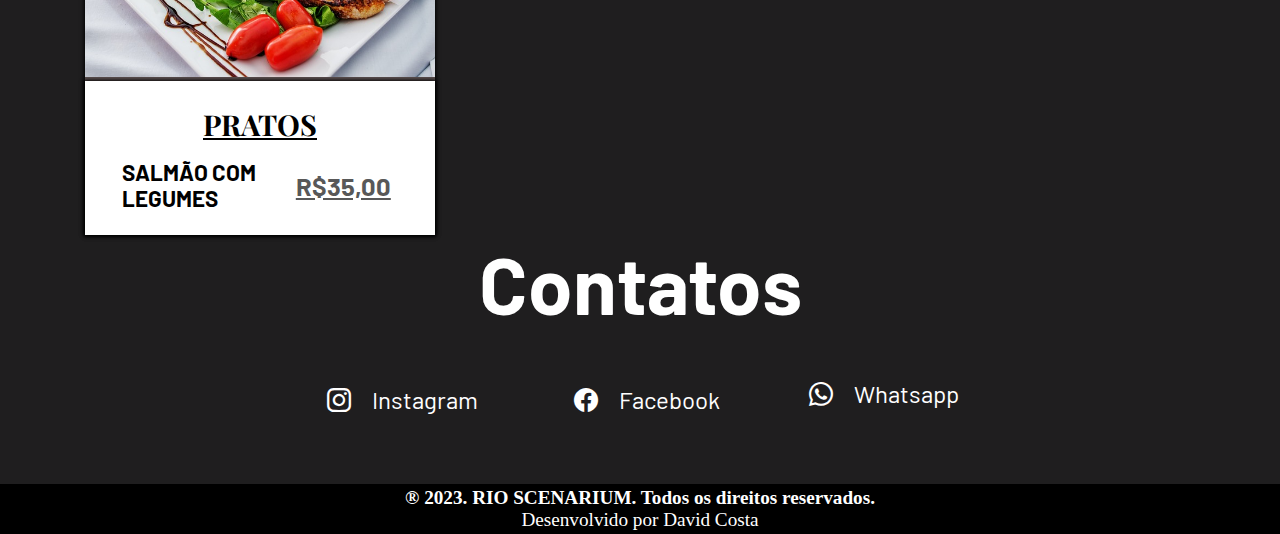
==== commit e26ba92c: "Mudança do nome do download" ====
--- a/cardapio.html
+++ b/cardapio.html
@@ -48,21 +48,14 @@
     <!--<i class="bi bi-arrow-bar-down"></i>-->
     <div class="cardapio-container">
       <a href="cardapio.pdf" download="cardapio.pdf" class="download-btn">
-        <span>B</span>
-        <span>a</span>
-        <span>i</span>
-        <span>x</span>
-        <span>a</span>
-        <span>r</span> 
-        <br>
-        <span>C</span>
-        <span>a</span>
-        <span>r</span>
-        <span>d</span>
-        <span>a</span>
-        <span>p</span>
-        <span>i</span>
+        <span>D</span>
         <span>o</span>
+        <span>w</span>
+        <span>n</span>
+        <span>l</span>
+        <span>o</span> 
+        <span>a</span> 
+        <span>d</span> 
       </a>
     </div>
   
--- a/css/cardapio.css
+++ b/css/cardapio.css
@@ -6,14 +6,15 @@
 
 .download-btn {
   display: inline-block;
-  font-size: 1rem;
+  font-size: 1.2rem;
   color: black;
   font-weight: bold;
   background-color: #ffc506e7;
   padding: 10px 10px;
   border-radius: 5px;
   transition: background-color 0.3s;
-  text-transform: uppercase;
+  text-transform: capitalize;
+  font-family: 'Courier New', Courier, monospace
 }
 
 .cardapio-container .download-btn .bi {
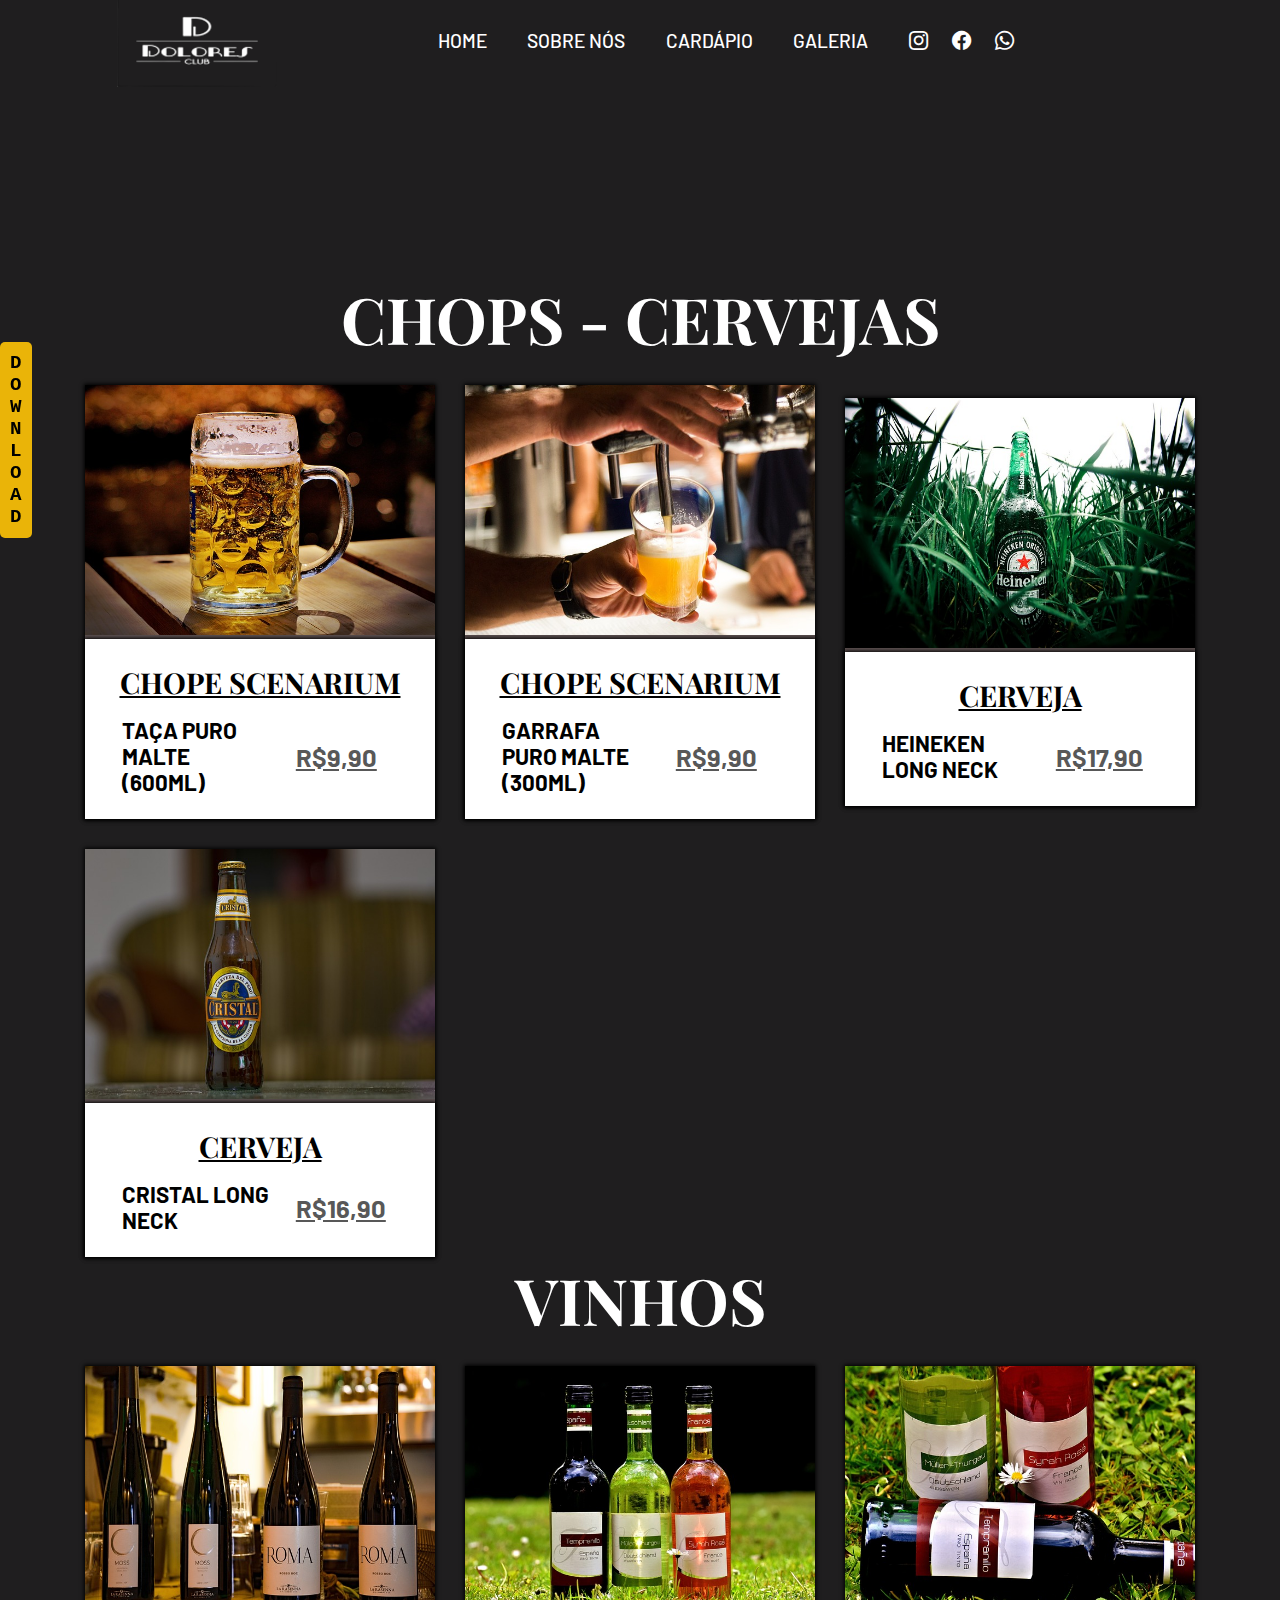
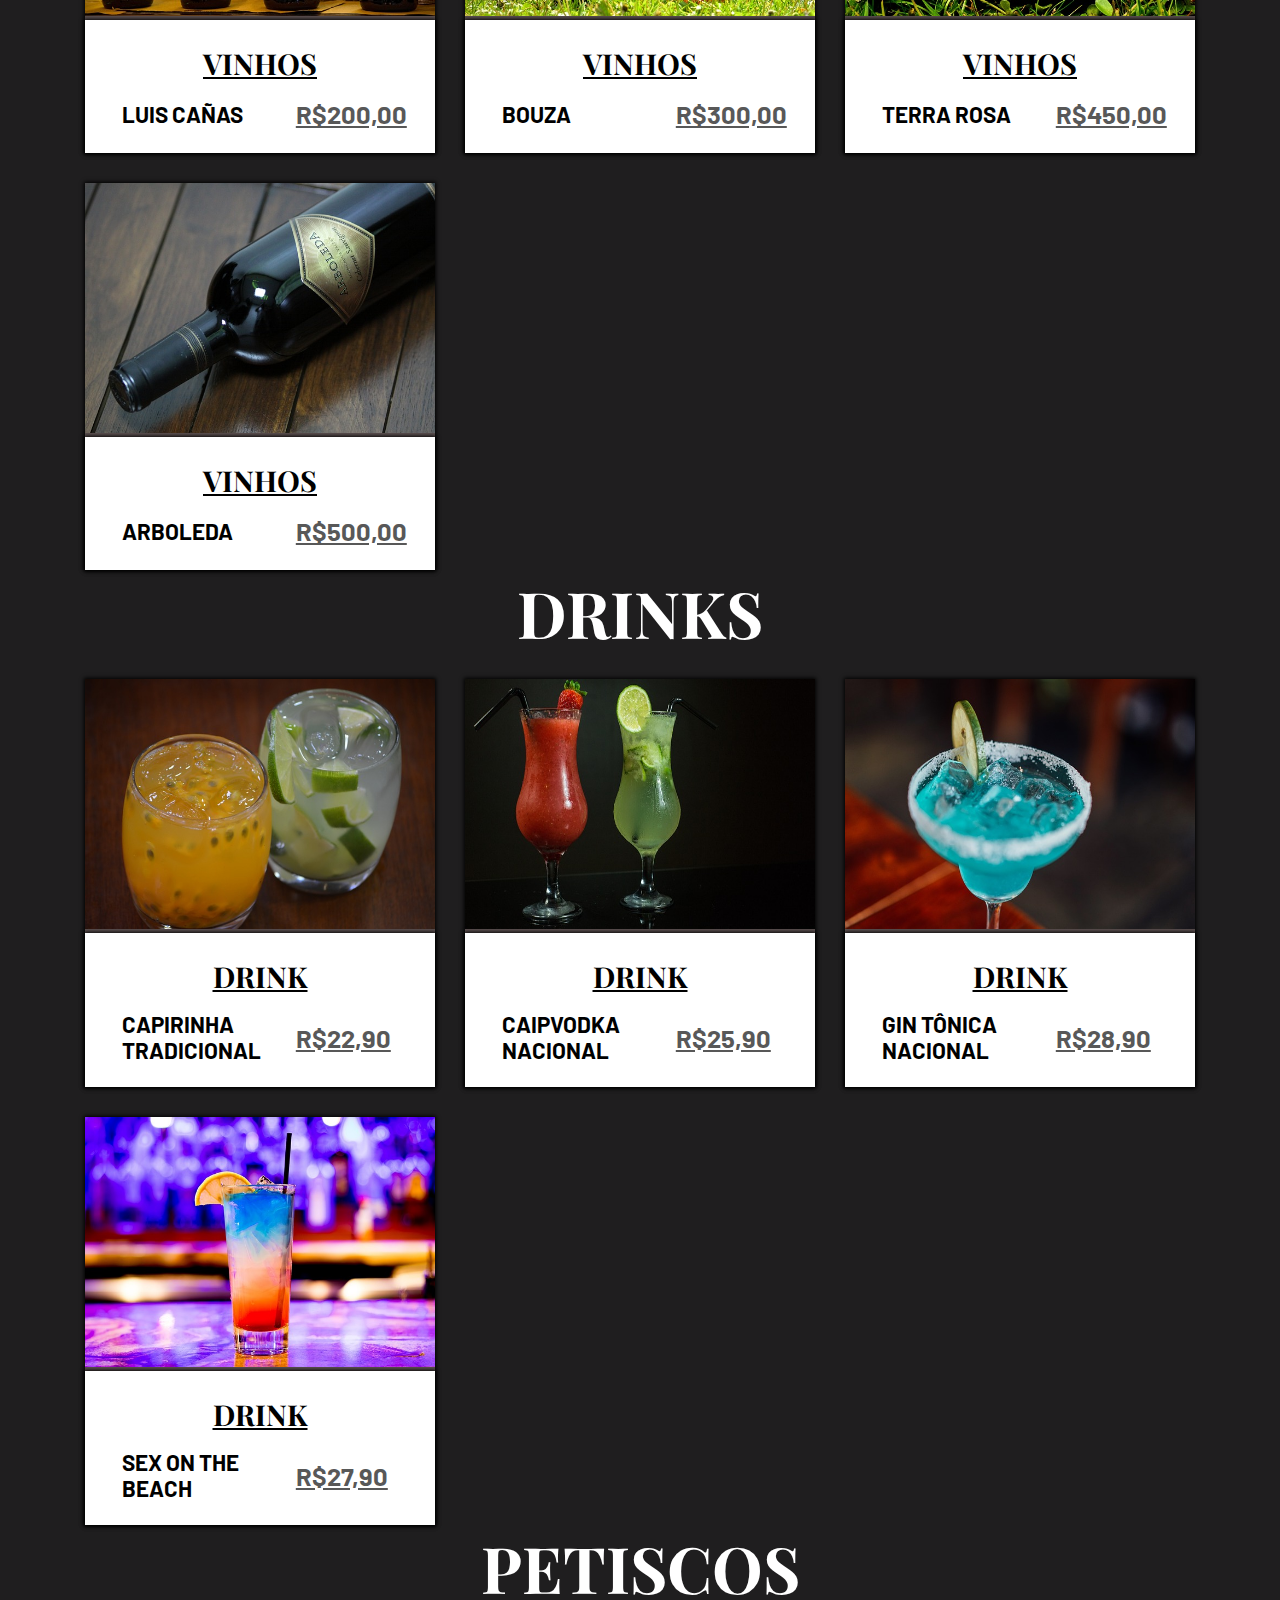
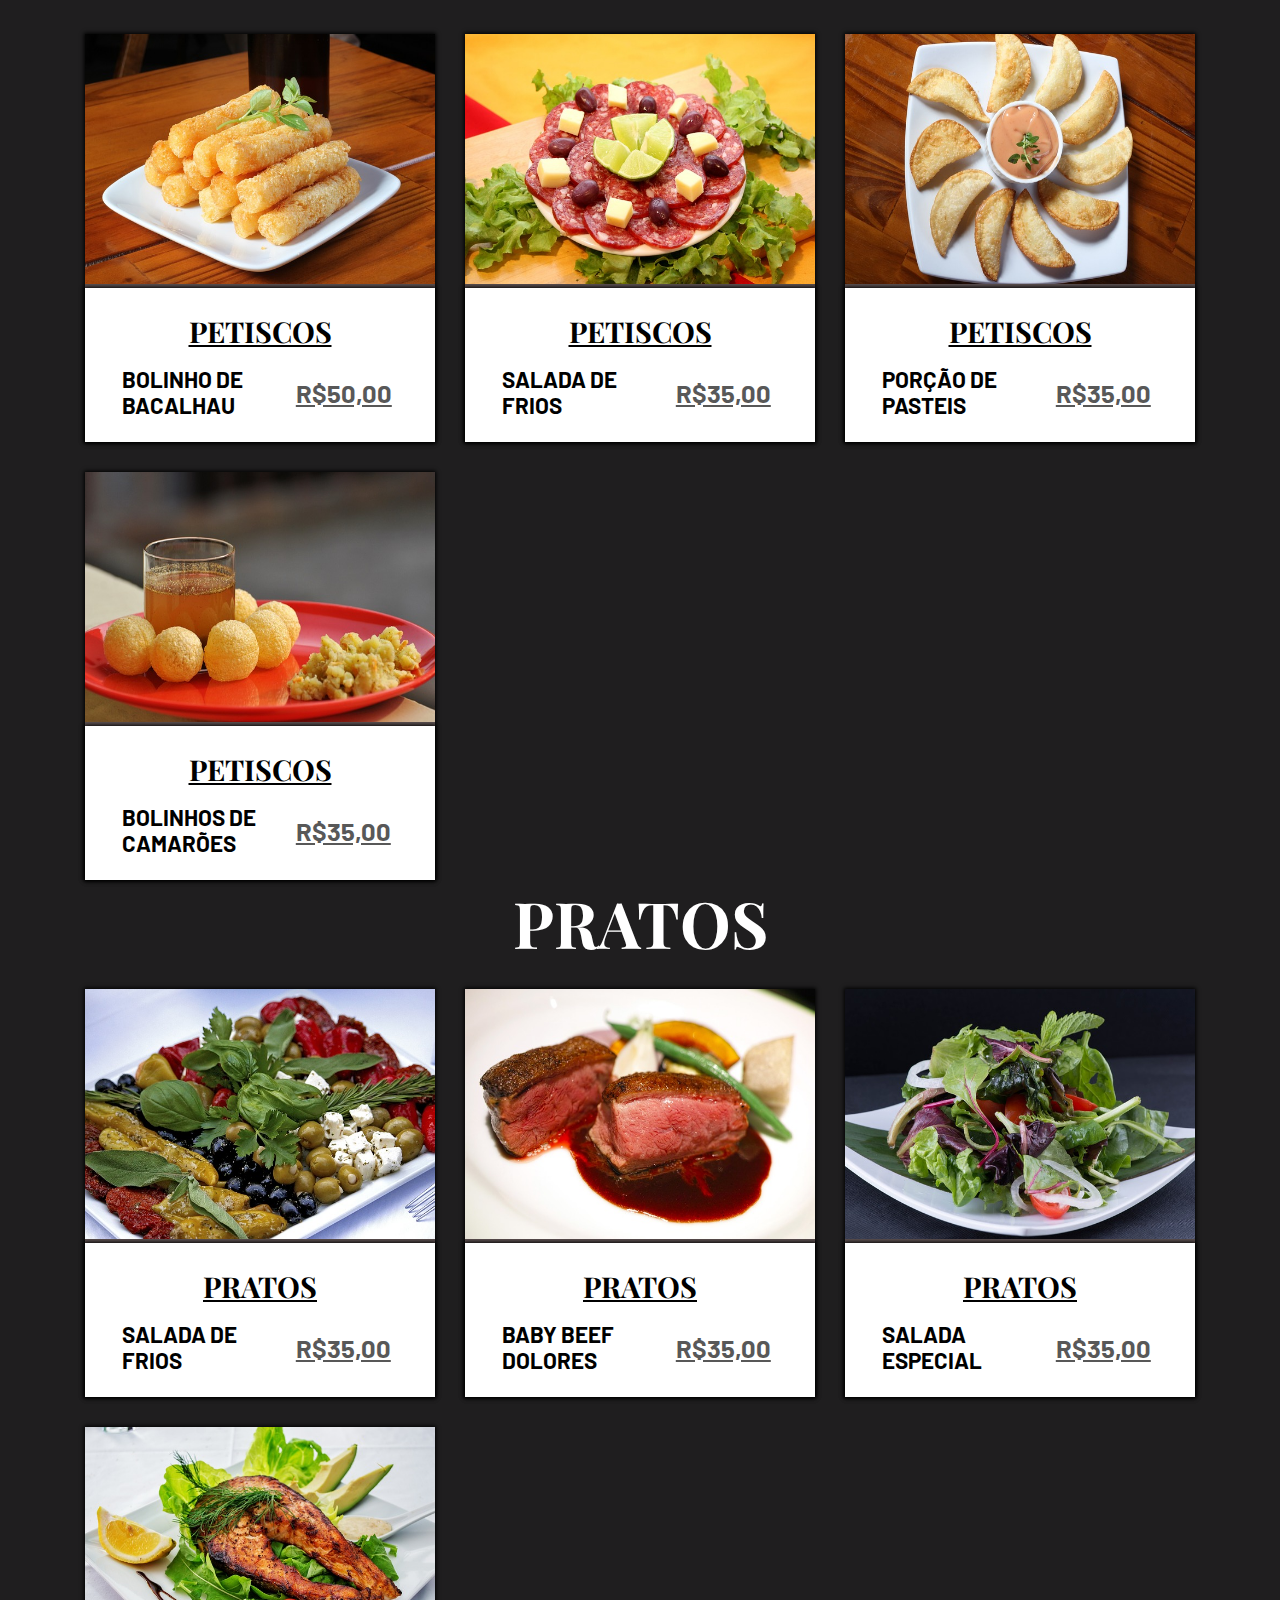
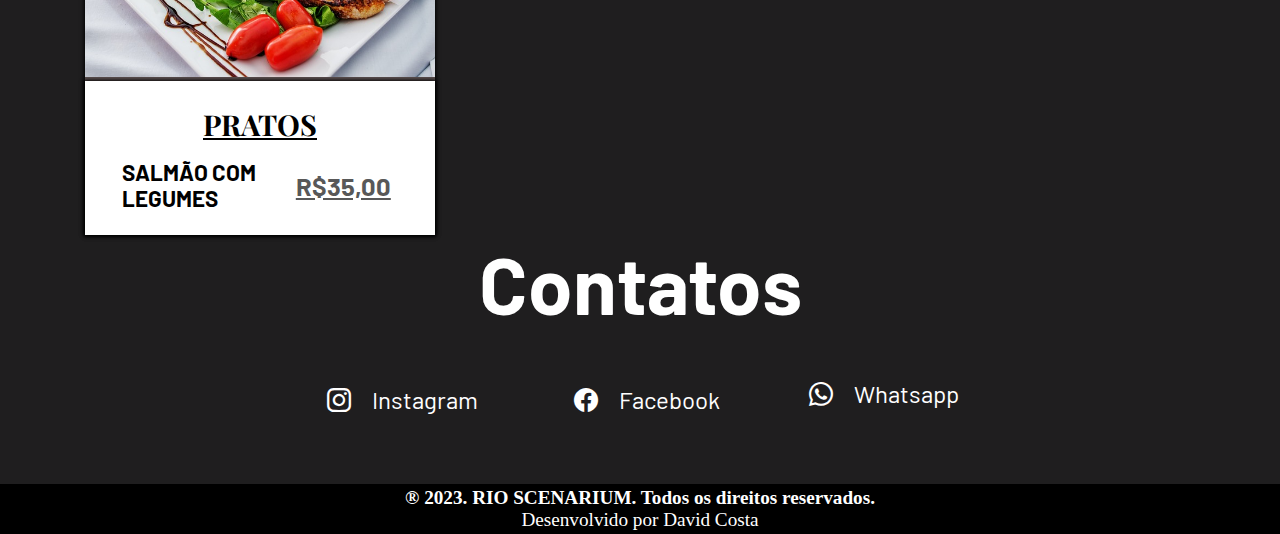
==== commit e5b085fb: "Feita a galeria" ====
--- a/cardapio.html
+++ b/cardapio.html
@@ -20,6 +20,7 @@
         <li><a href="index.html">Home</a></li>
         <li><a href="index.html">Sobre Nós</a></li>
         <li><a href="cardapio.html">Cardápio</a></li>
+        <li><a href="galeria.html">Galeria</a></li>
 
         <div class="nav-social">
           <div class="nav-instagram">
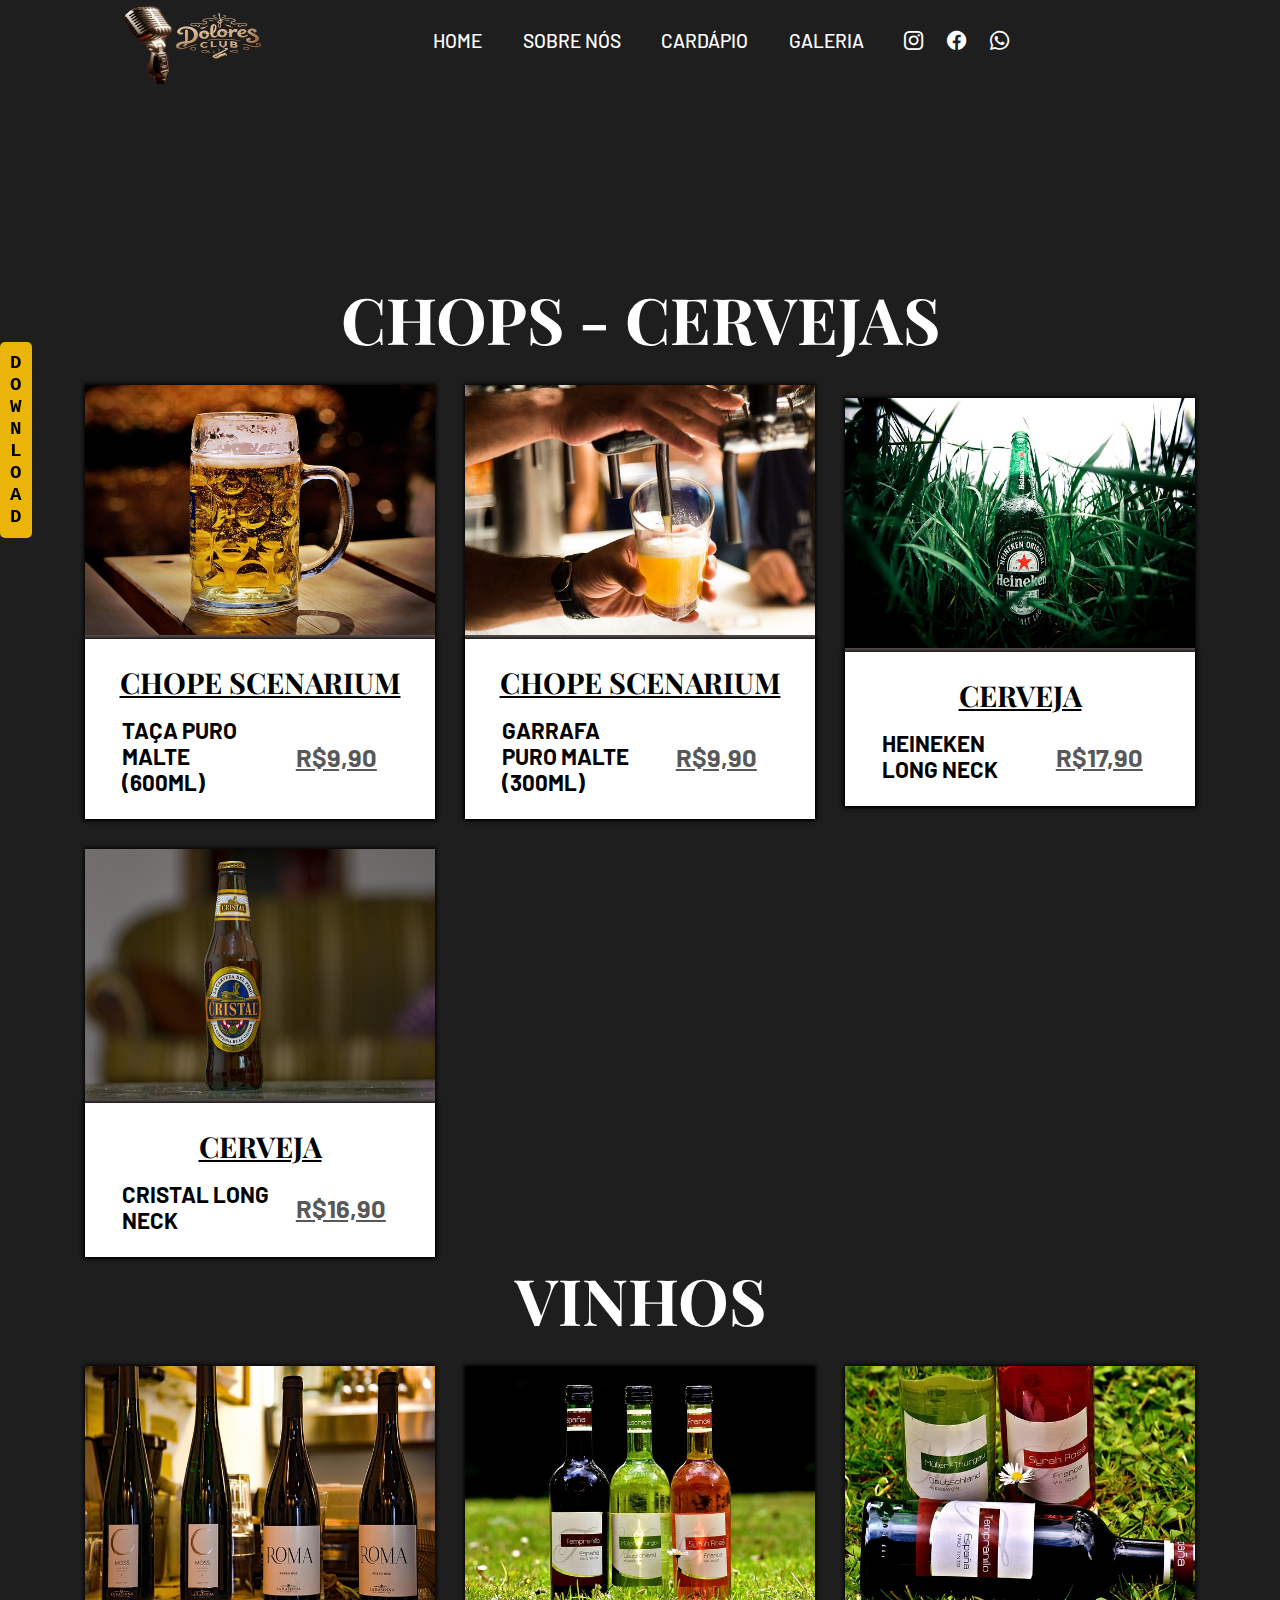
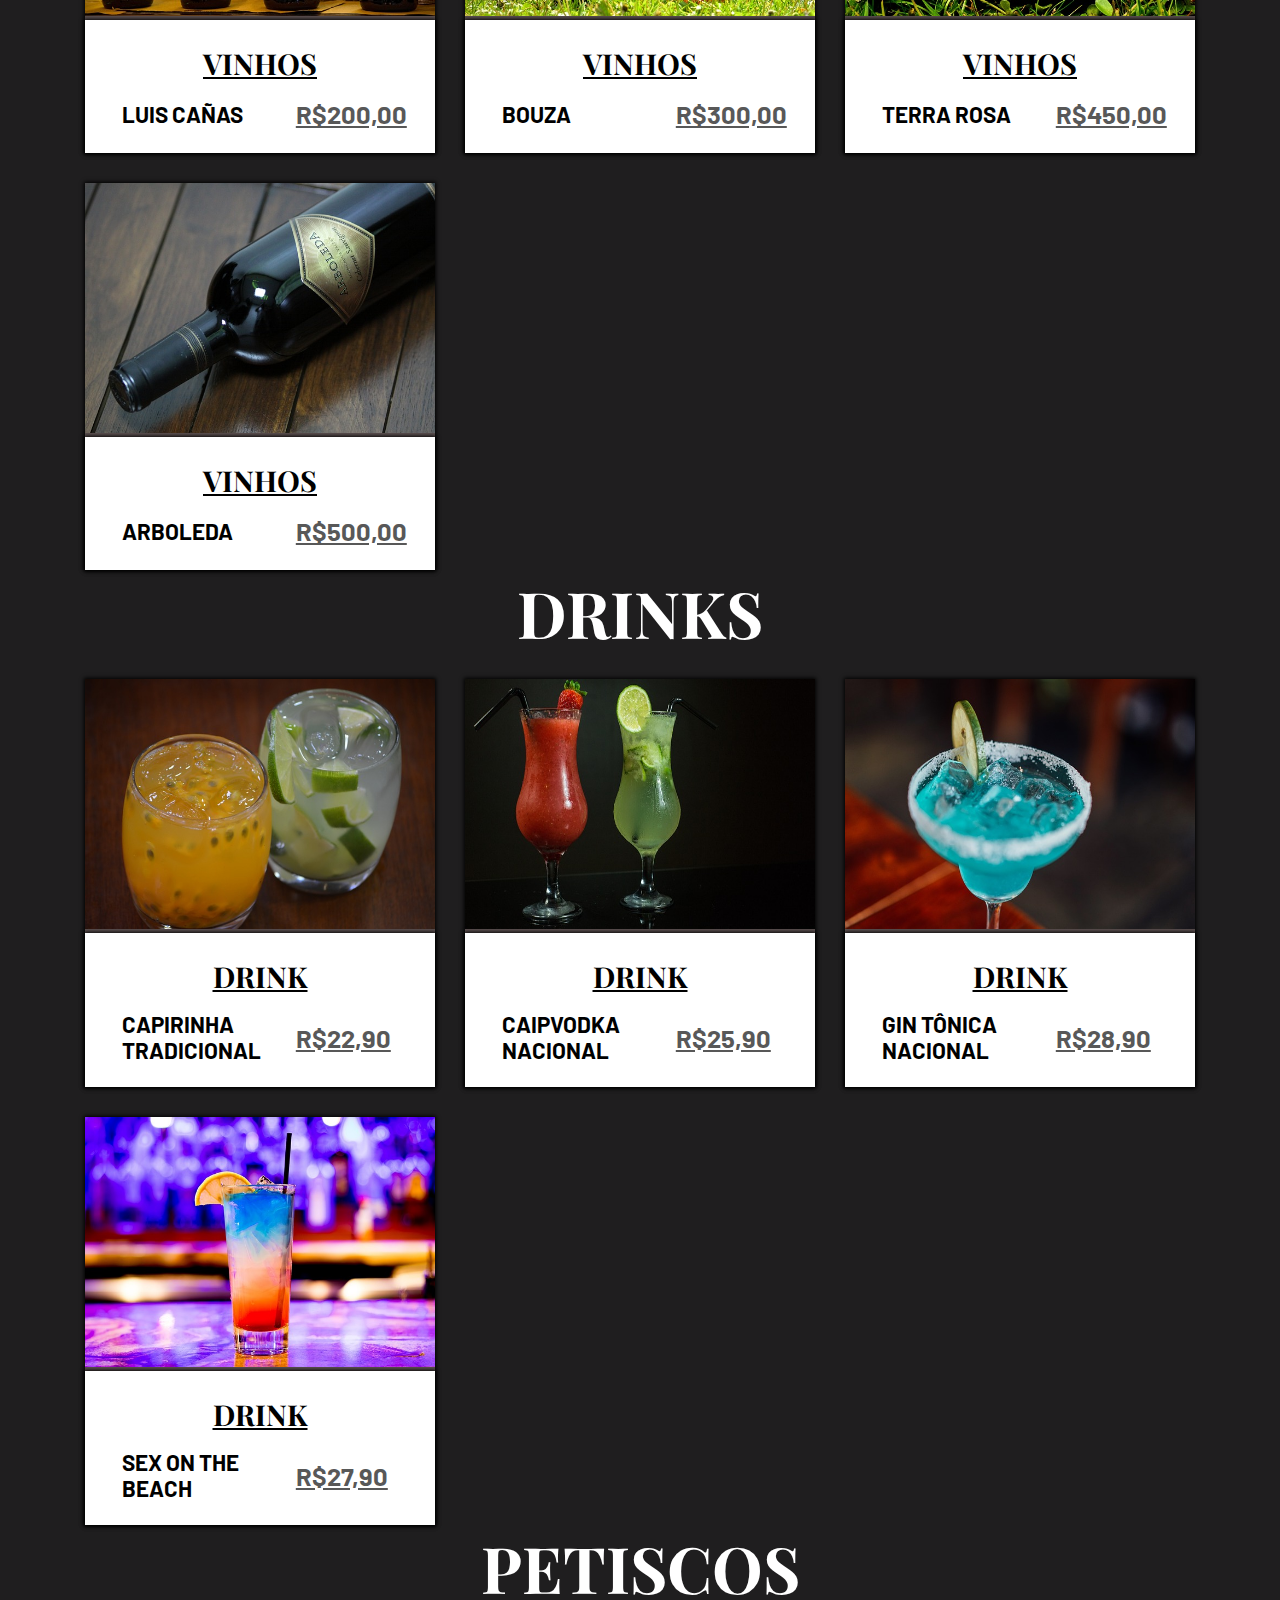
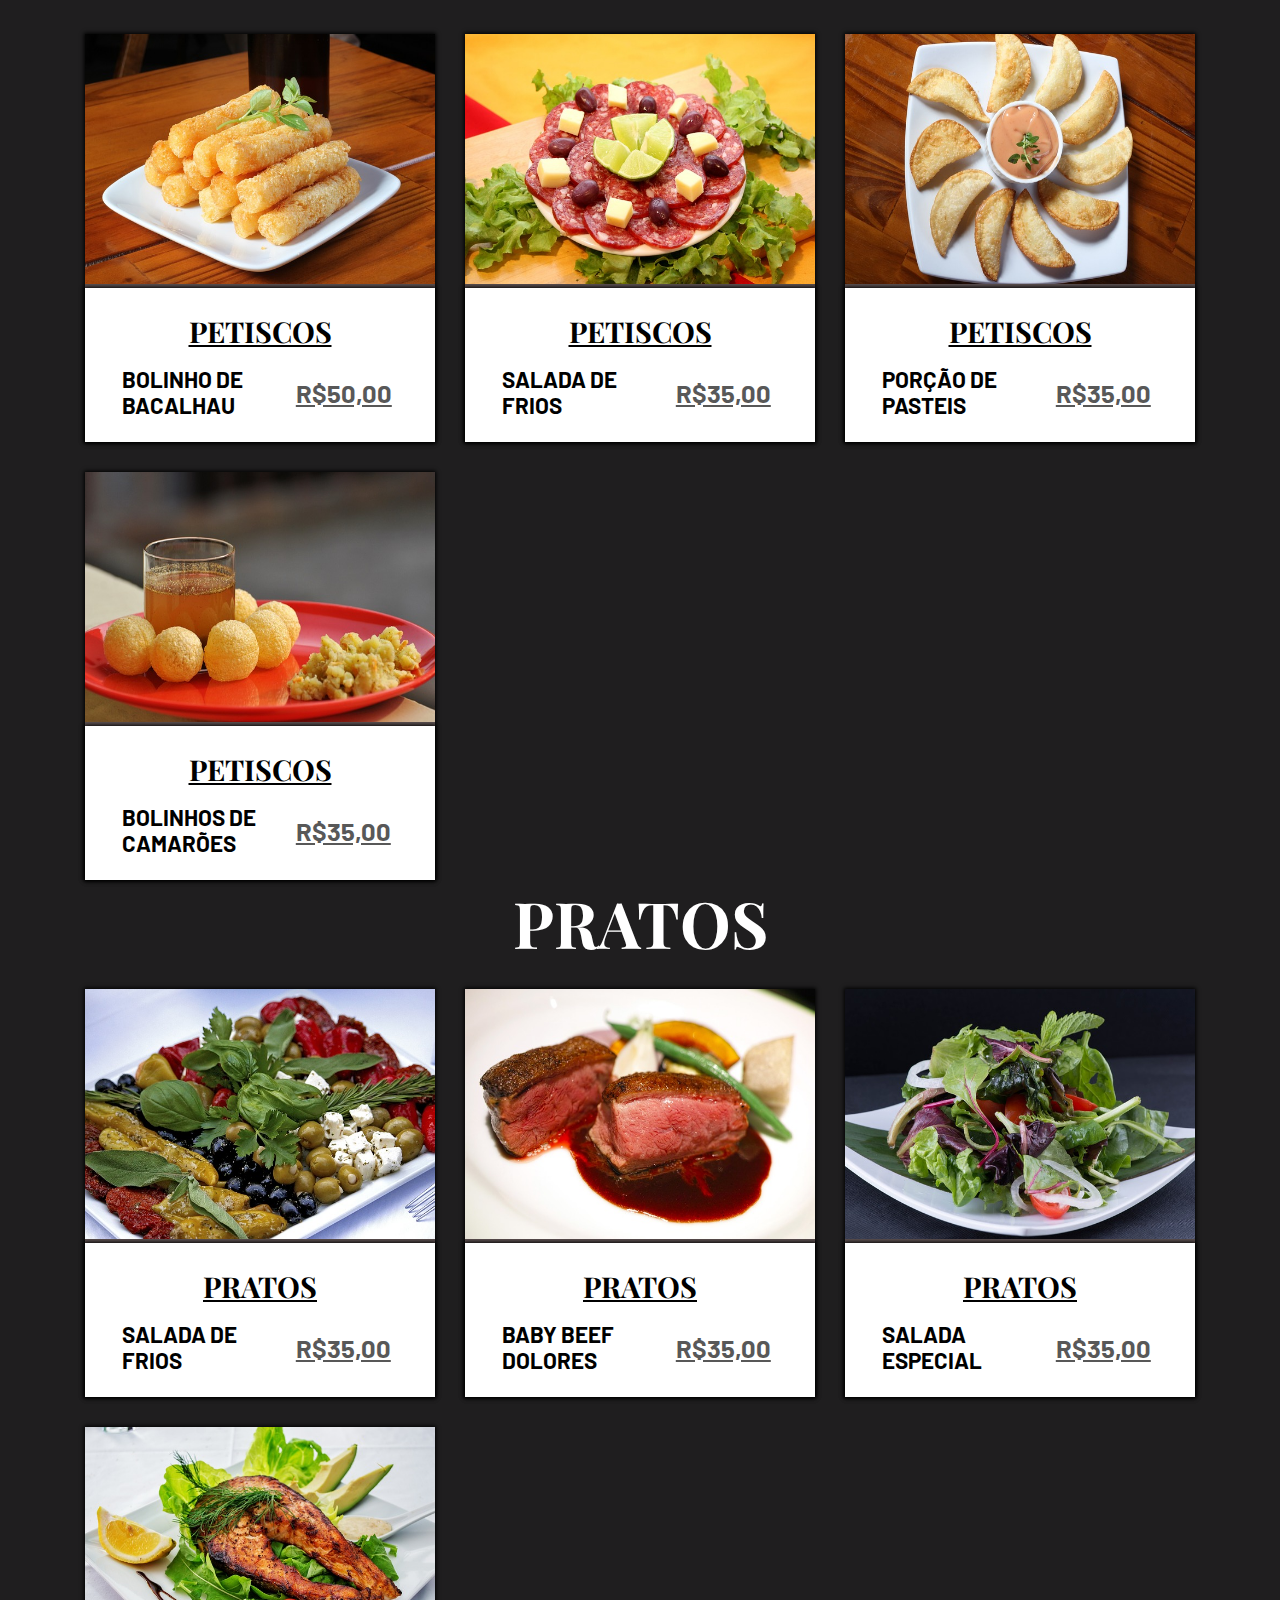
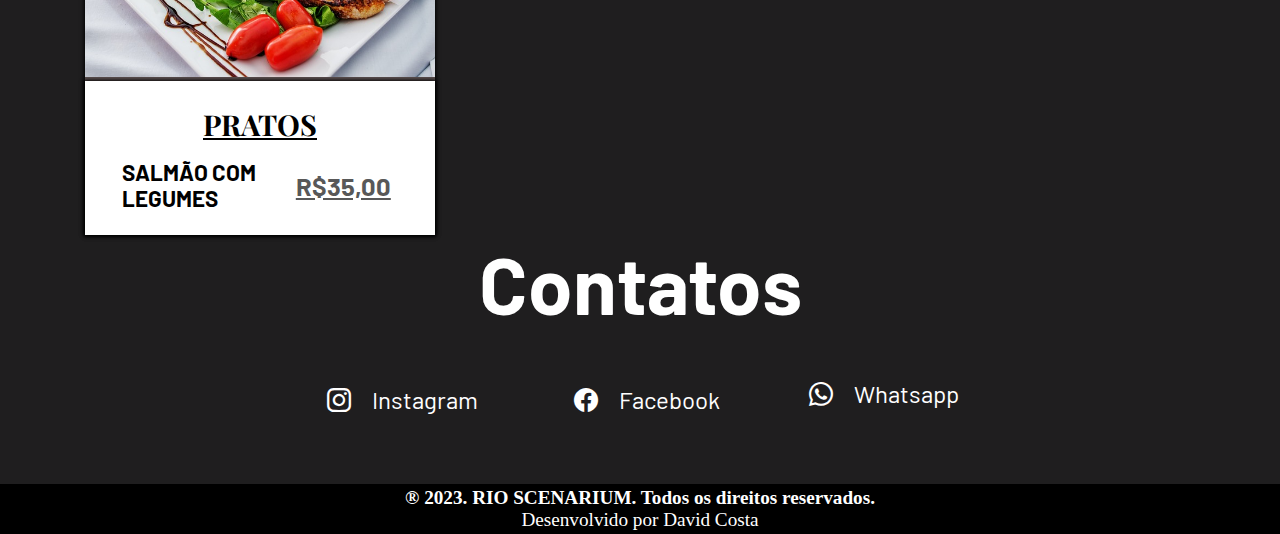
==== commit d3a4667e: "Mudanças de logo" ====
--- a/cardapio.html
+++ b/cardapio.html
@@ -12,7 +12,7 @@
 <body>
   <header class="content">
     <div class="logo">
-      <a href="index.html"><img src="img/logo-removebg-preview.png" alt="logo"></a>
+      <a href="index.html"><img src="img/logo-melhor-removebg-preview.png" alt="logo"></a>
     </div>
 
     <nav data-menu="suave">
--- a/css/style.css
+++ b/css/style.css
@@ -191,15 +191,14 @@
 }
 
 .contentsobre p {
-  text-align: justify;
-  font-size: 1.6rem;
-  width: 60%;
+  width: 80%;
+  height: 100%;
+  text-align: left;
   line-height: 2.5rem;
-  text-indent: 1rem;
+  font-size: 2rem;
 }
 
 /*Contato - Footer*/
-
 .contatos {
   font-family: 'Barlow', sans-serif;
   width: 100vw;
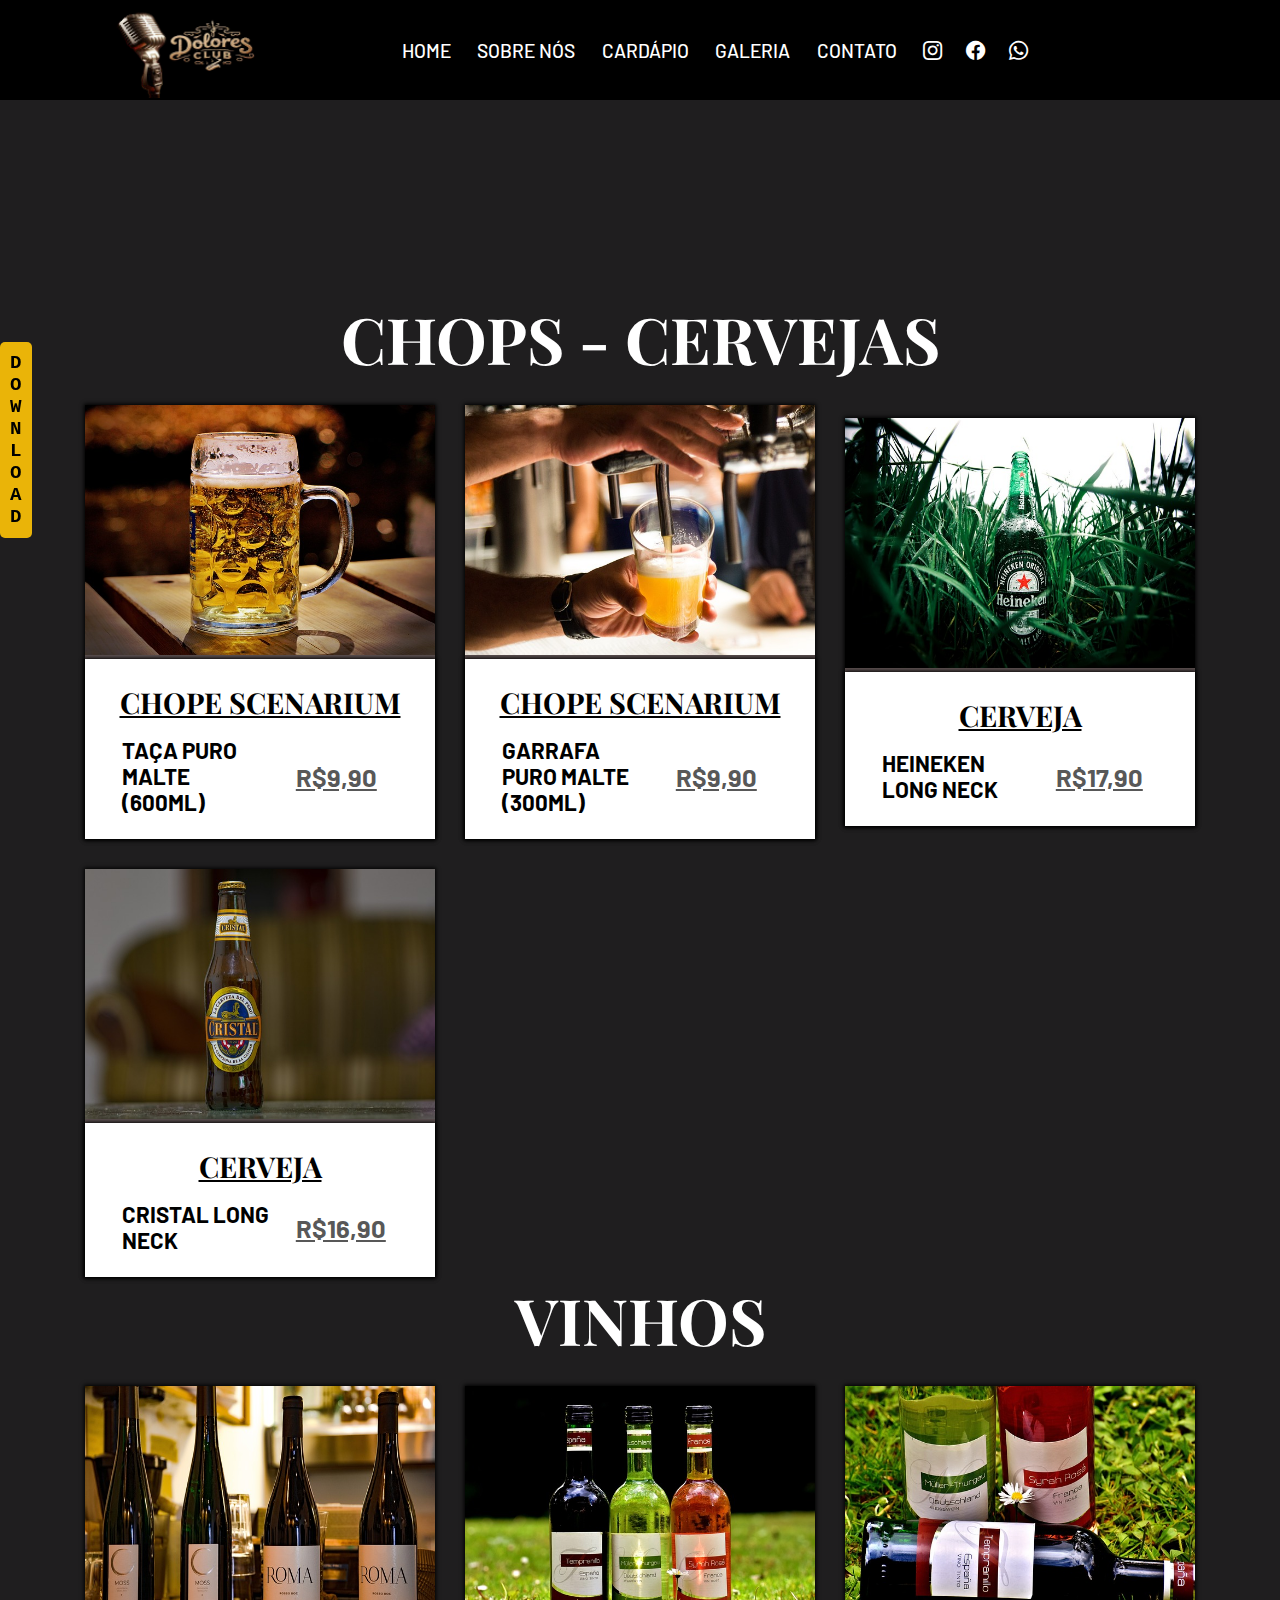
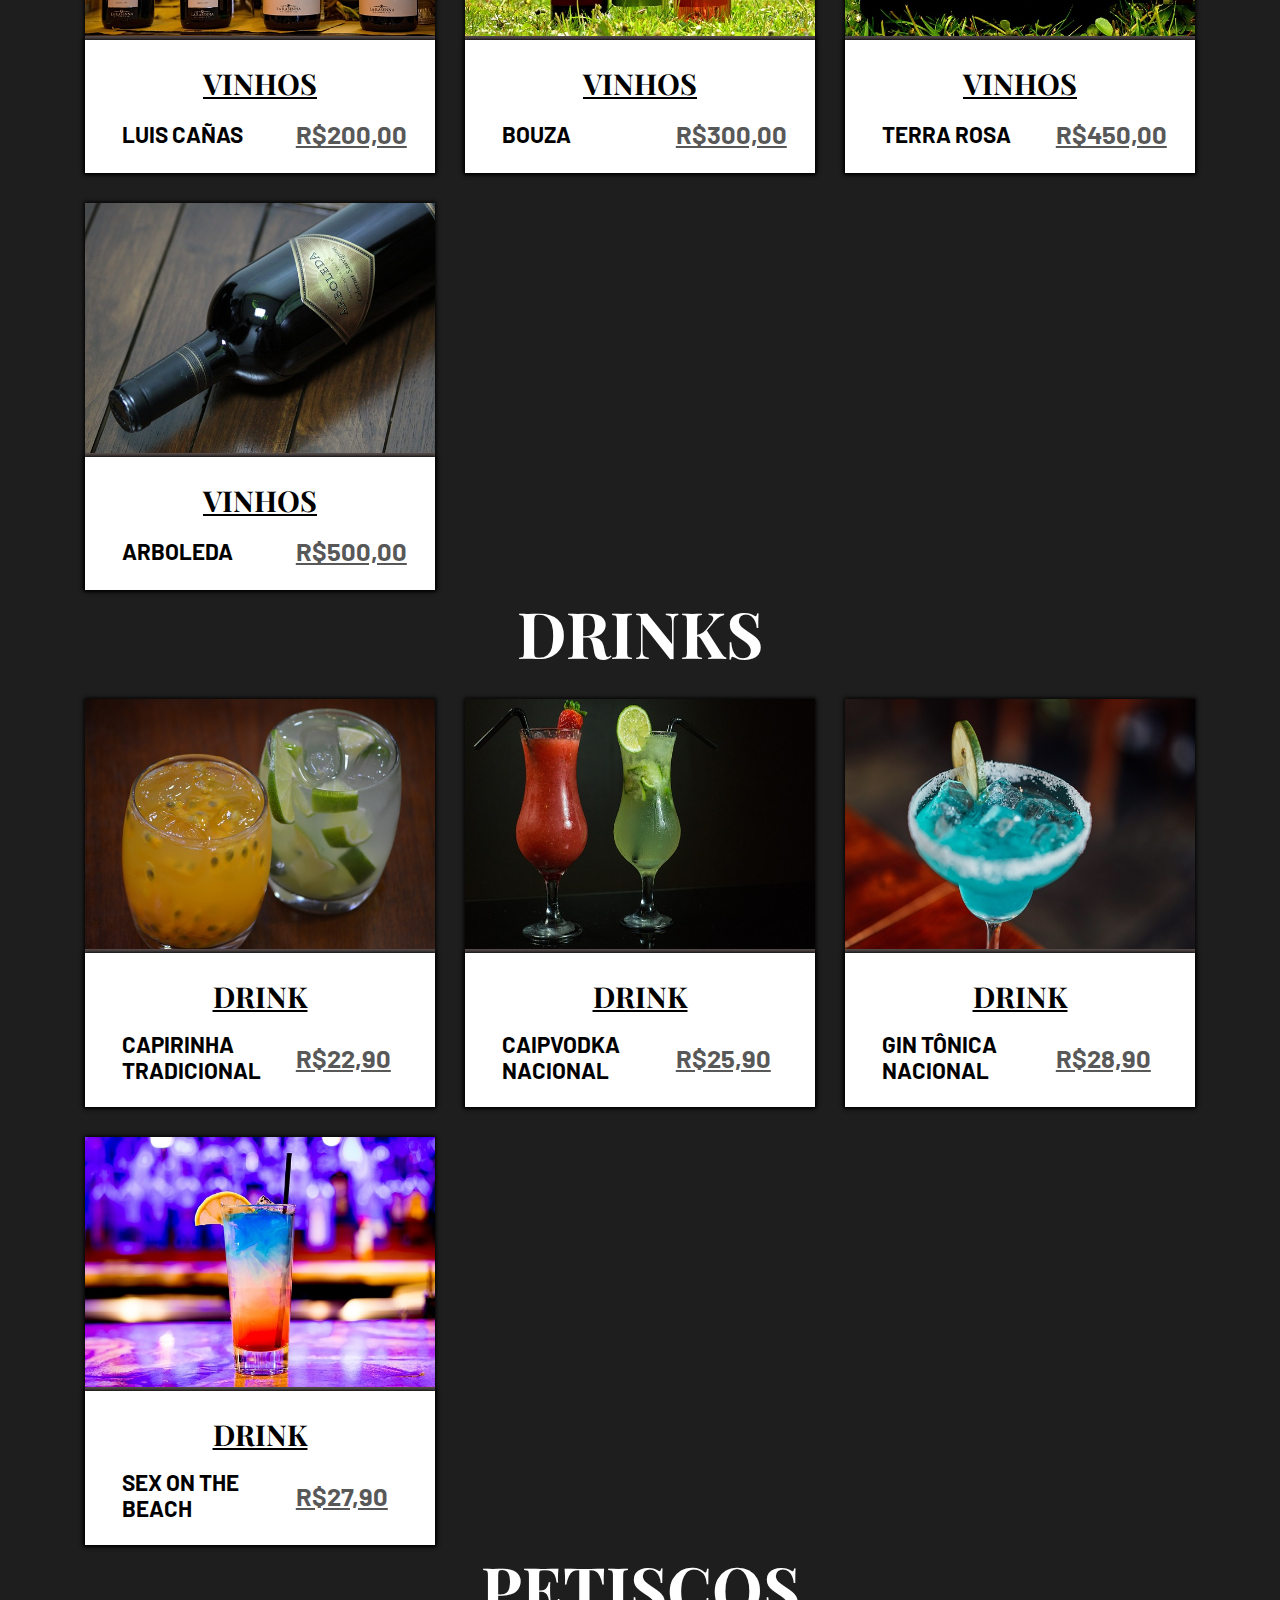
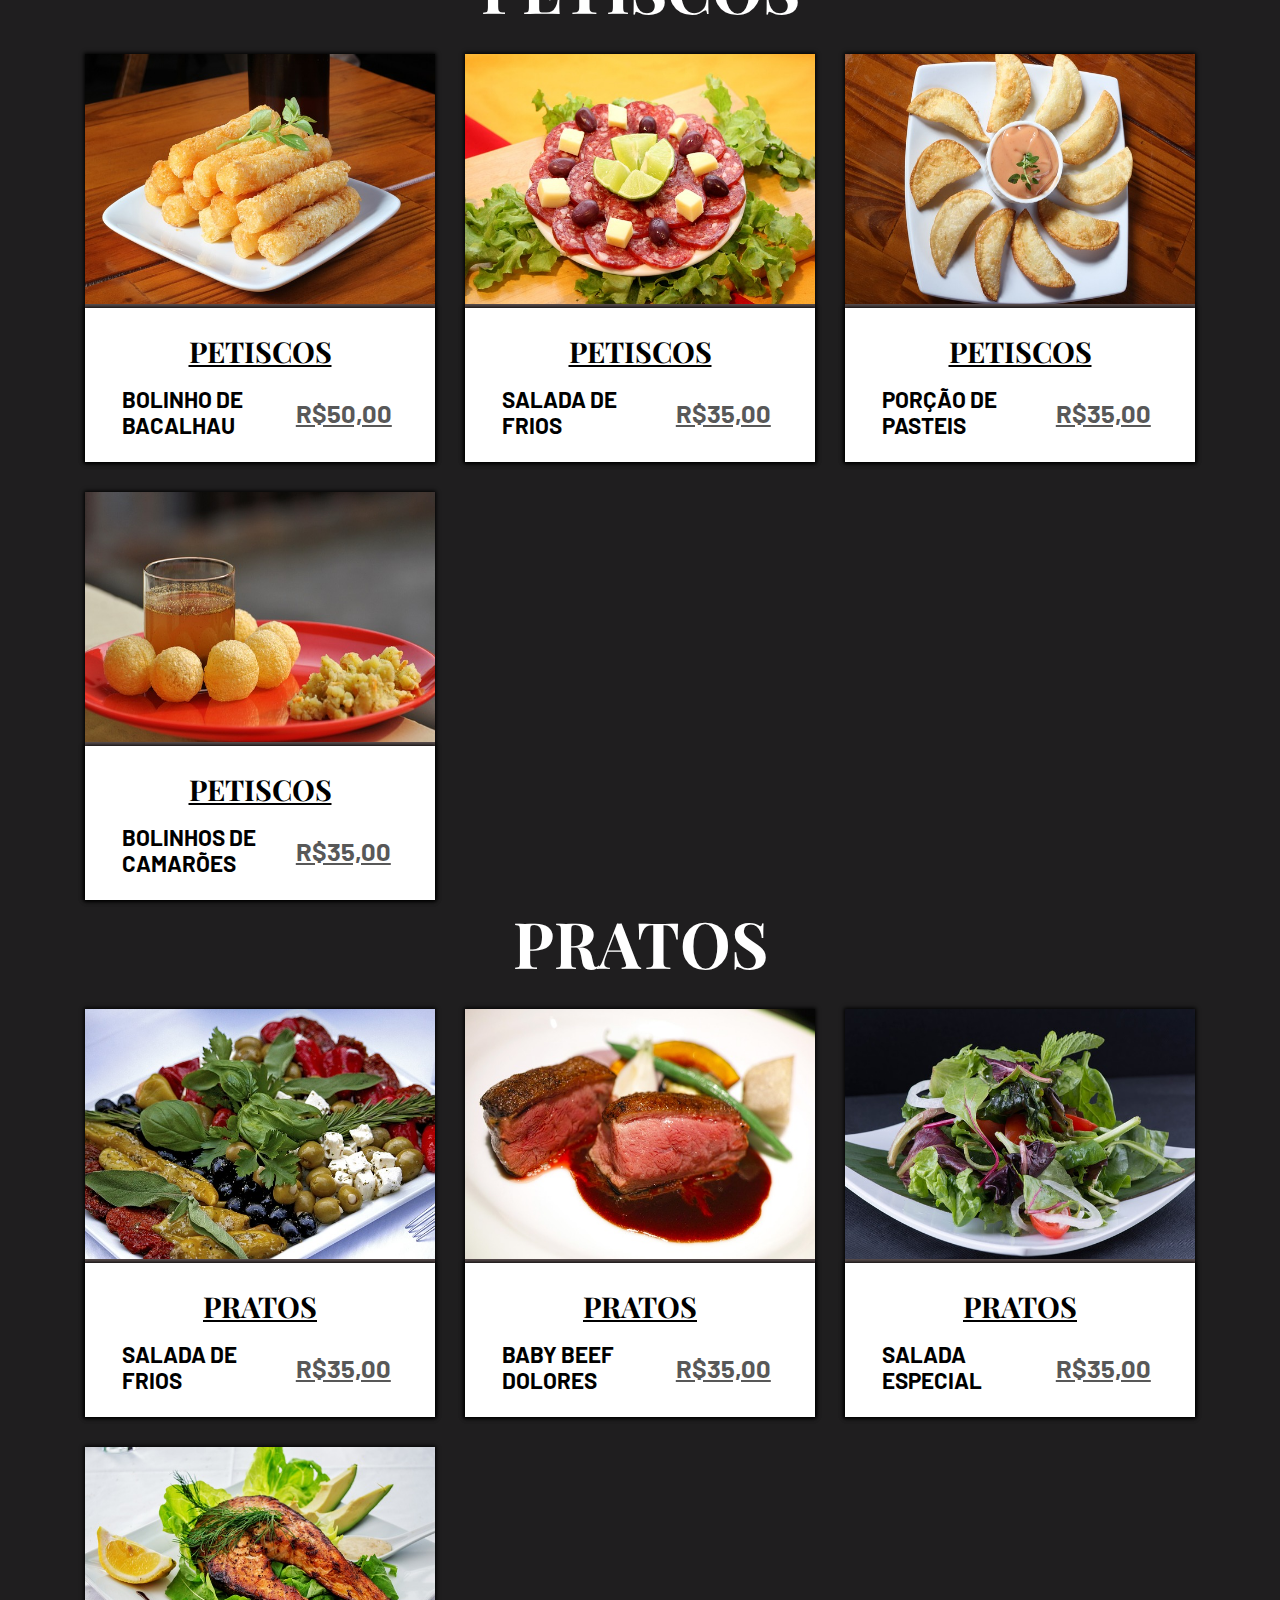
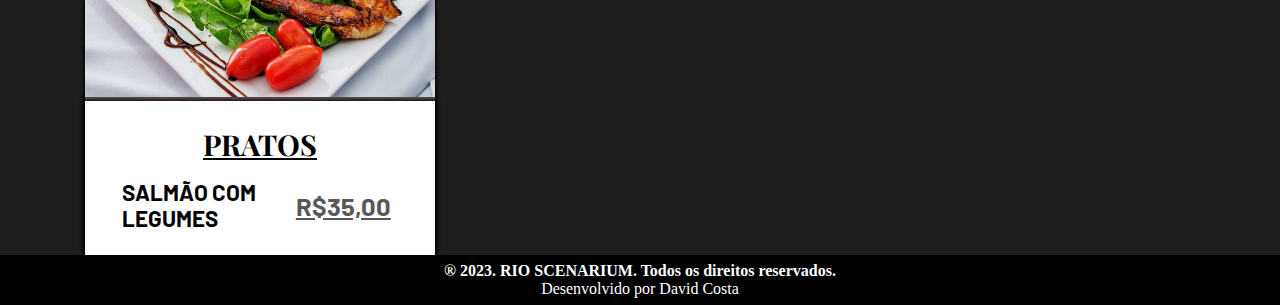
==== commit 6e9414e0: "Iniico da página de contato" ====
--- a/cardapio.html
+++ b/cardapio.html
@@ -21,6 +21,7 @@
         <li><a href="index.html">Sobre Nós</a></li>
         <li><a href="cardapio.html">Cardápio</a></li>
         <li><a href="galeria.html">Galeria</a></li>
+        <li><a href="contato.html">Contato</a></li>
 
         <div class="nav-social">
           <div class="nav-instagram">
@@ -233,32 +234,6 @@
   </div>
 </section>
 
-<section class="contatos" id="contatos">
-  <h3>Contatos</h3>
-  <div class="contatos-secao">
-    <div class="item-instagram">
-      <a href="https://www.instagram.com/doloresclub/" target="_blank">
-        <i class="bi bi-instagram"></i>
-        <span>Instagram</span>
-      </a>
-    </div>
-
-    <div class="item-facebook">
-      <a href="https://www.facebook.com/doloresclublavradio" target="_blank">
-        <i class="bi bi-facebook"></i>
-        <span>Facebook</span>
-      </a>
-    </div>
-
-    <div class="item-whatsapp">
-      <a href="https://api.whatsapp.com/send?phone=5521971523095&text=Ol%C3%A1,%20poderia%20me%20ajudar?%20=)" target="_blank">
-        <i class="bi bi-whatsapp"></i>
-        <span>Whatsapp</span>
-      </a>
-    </div>
-  </div>
-</section>
-
 <footer>
   <h4>
     ® 2023. RIO SCENARIUM. Todos os direitos reservados.</h4>
--- a/css/style.css
+++ b/css/style.css
@@ -16,7 +16,7 @@
   height: 100vh;
   font-size: 65,5%;
   overflow-x: hidden;
-  background-color: #1f1e1f;
+  background-color: #171718;
 }
 
 .content {
@@ -25,8 +25,8 @@
   display: flex;
   justify-content: space-around;
   align-items: center;
-  background-color: #1f1e1f;
-  padding: 40px;
+  background-color: black;
+  padding: 50px;
   position: sticky;
   top: 0;
   z-index: 9999;
@@ -39,12 +39,12 @@
 }
 
 .logo img {
-  width: 100%;
-  height: 100%;
+  width: 150px;
+  height: 100px;
 }
 
 .content .list-menu {
-  width: 600px;
+  width: 650px;
   display: flex;
   align-items: center;
   justify-content: space-between;
@@ -95,7 +95,7 @@
   background-size: cover;
   background-repeat: no-repeat;
   background-position-y: 20px;
-  height: 100vh;
+  height: 80vh;
   width: 100vw;
   display: flex;
   flex-direction: column;
@@ -111,7 +111,7 @@
 }
 
 .first-section h1 {
-  color: #ffc506;
+  color: white;
   font-size: 3rem;
   text-transform: uppercase;
   margin-bottom: 1rem;
@@ -132,7 +132,7 @@
   height: 60px;
   cursor: pointer;
   text-transform: uppercase;
-  background-color: #ffc506;
+  background-color: #ff3616;
   border-radius: 10px;
   font-weight: 700;
   margin-top: 5rem;
@@ -141,17 +141,17 @@
 }
 
 .btn button a {
-  color: black;
+  color: white;
+  font-weight: bold;
 }
 
 .btn button a:hover {
-  color: #ffc506;
+  color: #ff3616;
 }
 
 .btn button:hover {
-  border: 1px solid #ffc506;
+  border: 1px solid #ff3616;
   background-color: transparent;
-  color: #ffc506;
 }
 
 .btn {
@@ -186,7 +186,7 @@
 }
 
 .contentsobre h2 {
-  font-size: 5rem;
+  font-size: 4rem;
   margin-bottom: 1rem;
 }
 
@@ -198,8 +198,8 @@
   font-size: 2rem;
 }
 
-/*Contato - Footer*/
-.contatos {
+/*Conheça Grupo - Footer*/
+/*.contatos {
   font-family: 'Barlow', sans-serif;
   width: 100vw;
   background-color: #1f1e1f;
@@ -256,13 +256,87 @@
   background: #70D68E;
   border-radius: 40px; 
   transition: all 500ms ease-in;
-}
+}*/
+
+/*LOGOS DO GRUPO SCENARIUM*/
+.container-group {
+  background-color: black;
+}
+.container-group h3 {
+  color: white;
+  font-size: 2.8rem;
+  text-align: center;
+}
+
+.container-group p {
+  color: white;
+  font-size: 1.5rem;
+  text-align: center;
+  margin-bottom: 20px;
+}
+
+.cards {
+  display: flex;
+  justify-content: center;
+  flex-wrap: wrap;
+}
+
+.container .card-item {
+  background-color: #7f0000;
+  margin: 20px;
+  border-radius: 14px;
+  text-align: center;
+  width: 350px;
+  transition: 0.3s;
+  line-height: 1.2;
+}
+
+.container .card-item:hover {
+  margin-top: -2px;
+  border: 1px solid #ff3616;
+  background-color: transparent;
+}
+
+.container .card-item img {
+  border-radius: 10px;
+  width: 110px;
+  height: 80px;
+  display: block;
+  margin: 10px auto;
+}
+
+.container .card-item .nome-user {
+  font-weight: 600;
+  font-size: 20px;
+  margin-bottom: 15px;
+  transition: 0.3;
+}
+ .card-item .nome-user a{
+  color: white;
+}
+
+.container .card-item .depoimento-user {
+  font-size: 15px;
+  padding: 0 15px;
+  transition: 0.3s;
+  text-align: justify;
+}
+
+.container .card-item button {
+  cursor: pointer;
+  font-size: .9rem;
+  margin: 0 auto;
+  width: 50%;
+  border-radius: 20px;
+  padding: 15px;
+}
+
 /*Footer*/
 footer {
   height: 50px;
   background-color: black;
   color: white;
-  font-size: 1.2rem;
+  font-size: 1rem;
   font-size: flex;
   display: flex;
   align-items: center;
--- a/css/cardapio.css
+++ b/css/cardapio.css
@@ -1,3 +1,8 @@
+
+html {
+  background-color: #1f1e1f;
+}
+
 .cardapio-container {
   position: sticky;
   top: 38%;
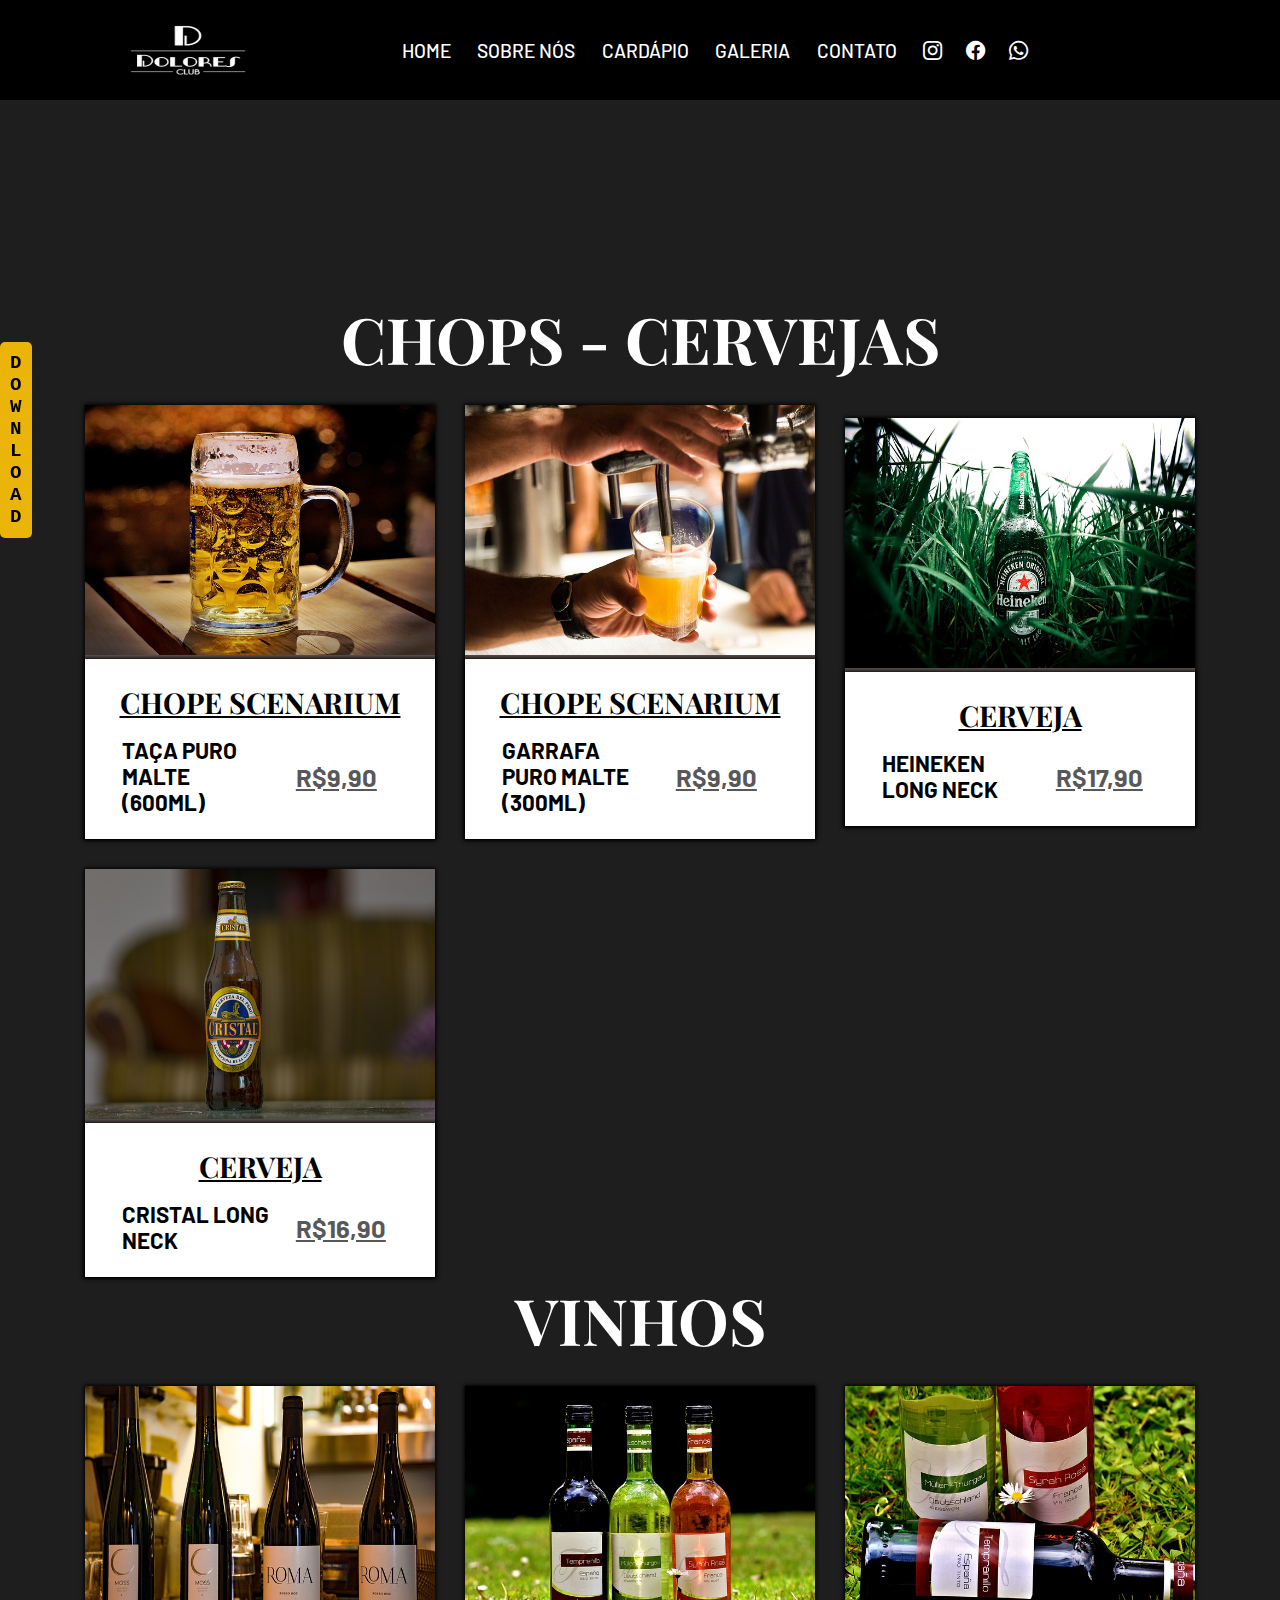
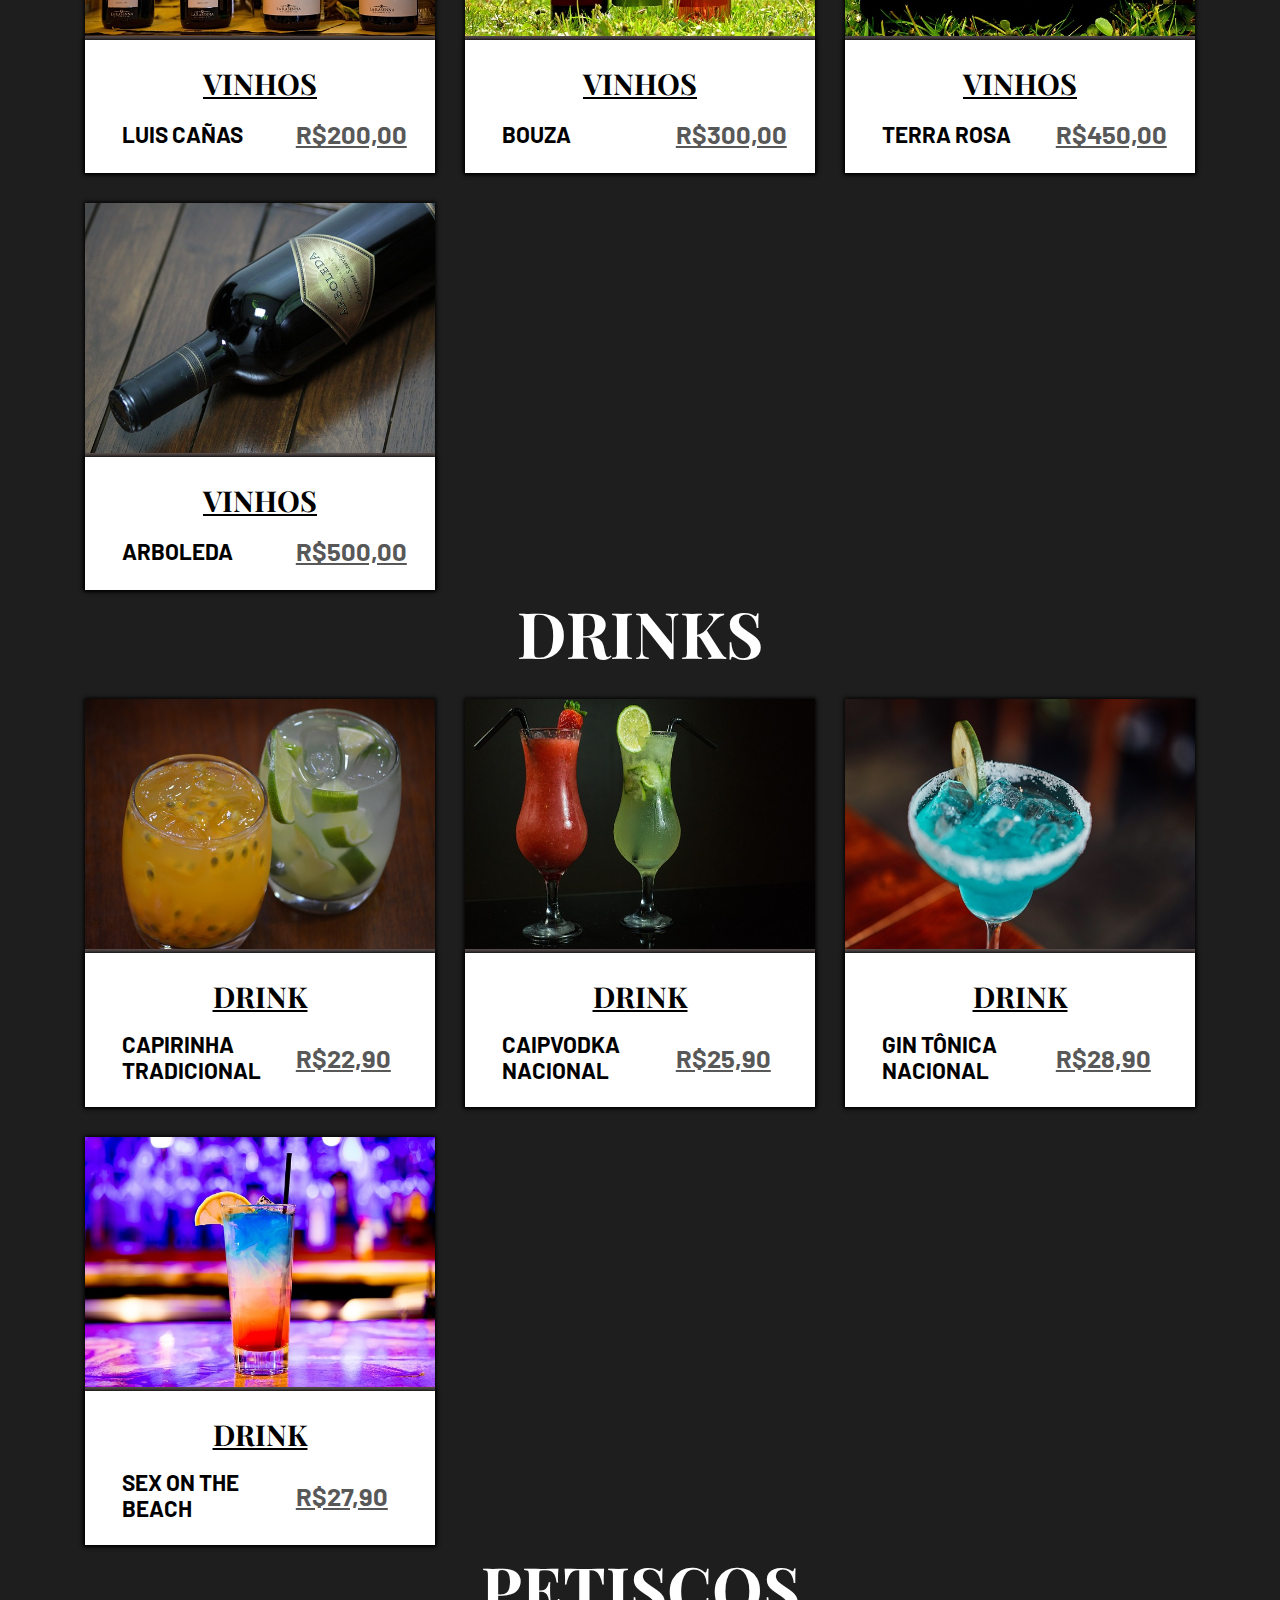
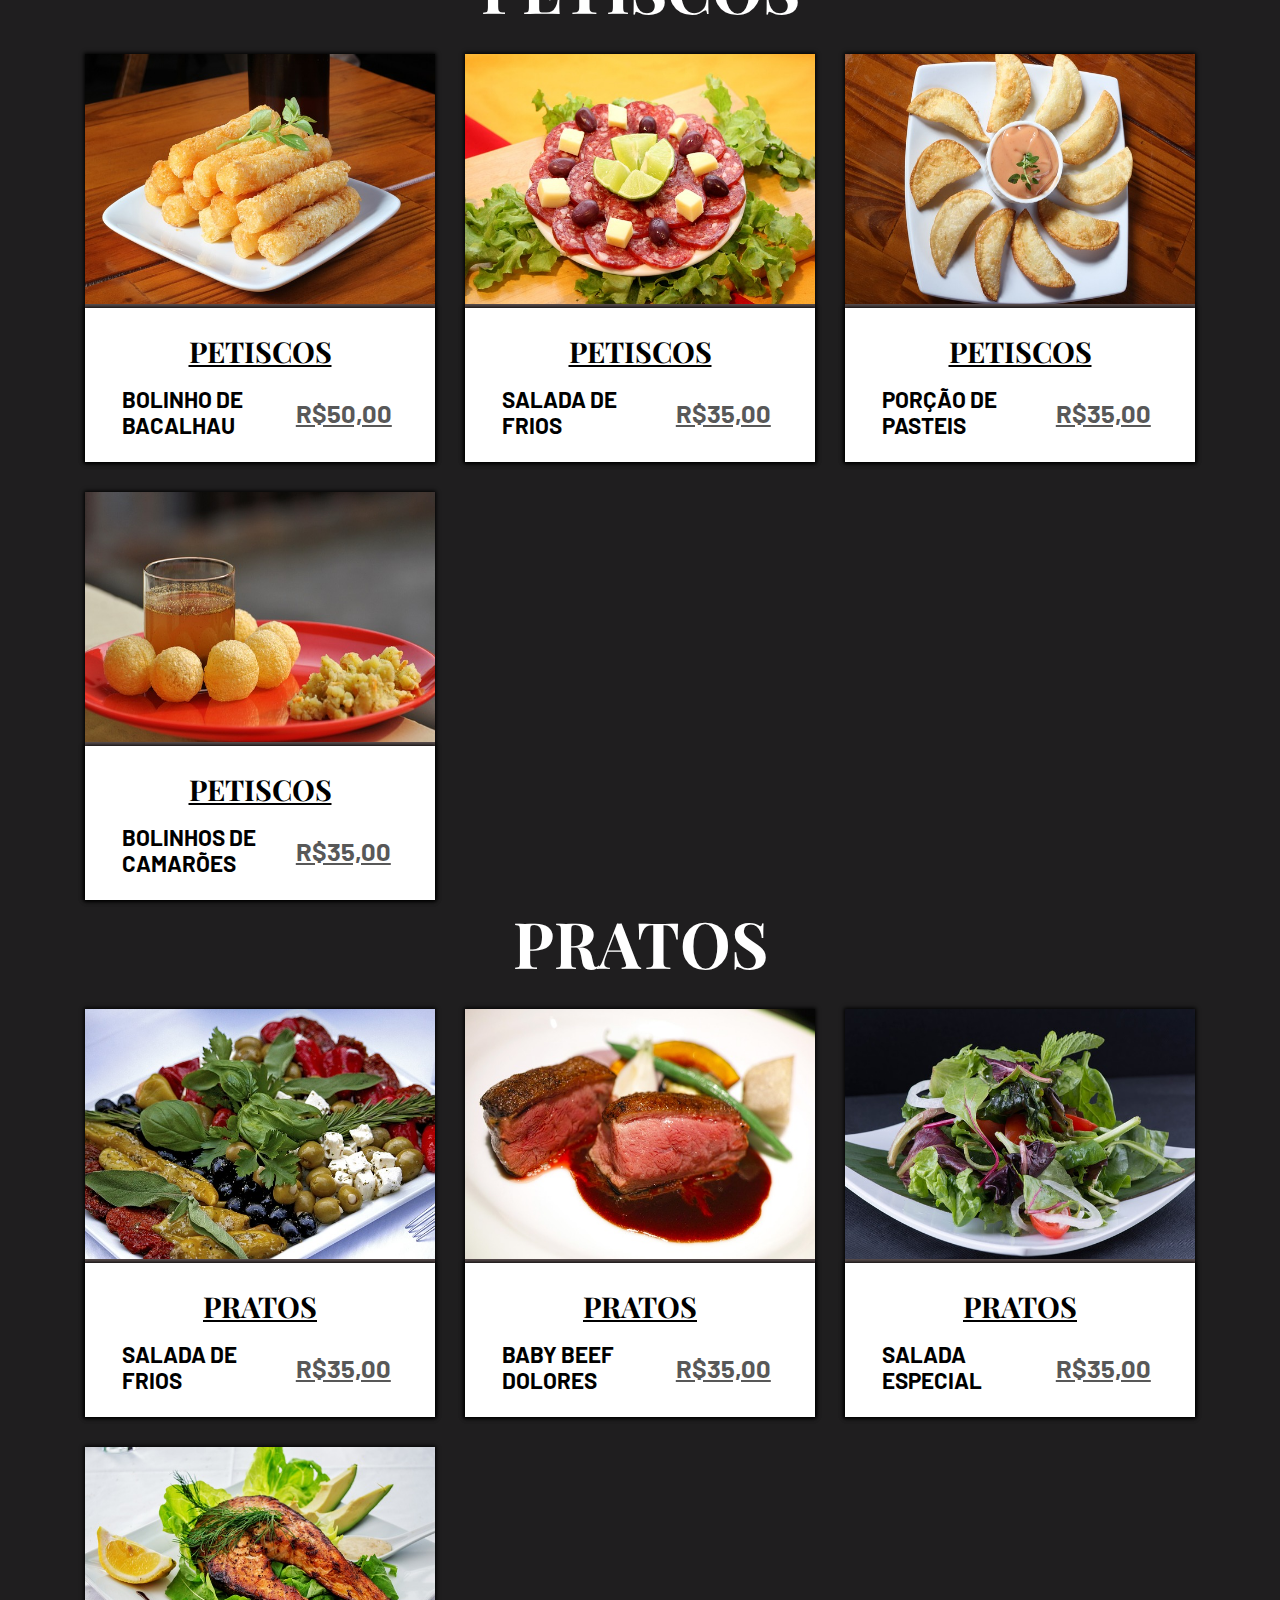
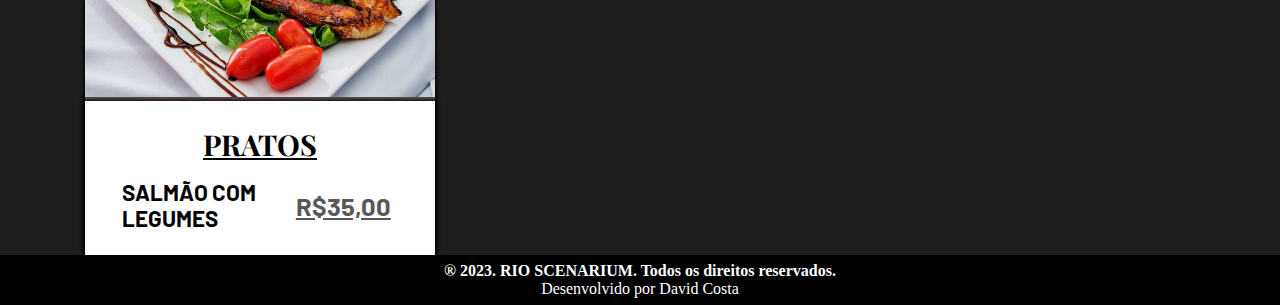
==== commit 7538e840: "Mudança das logos" ====
--- a/cardapio.html
+++ b/cardapio.html
@@ -12,7 +12,7 @@
 <body>
   <header class="content">
     <div class="logo">
-      <a href="index.html"><img src="img/logo-melhor-removebg-preview.png" alt="logo"></a>
+      <a href="index.html"><img src="img/logos/d1Dolores.png" alt="logo"></a>
     </div>
 
     <nav data-menu="suave">
